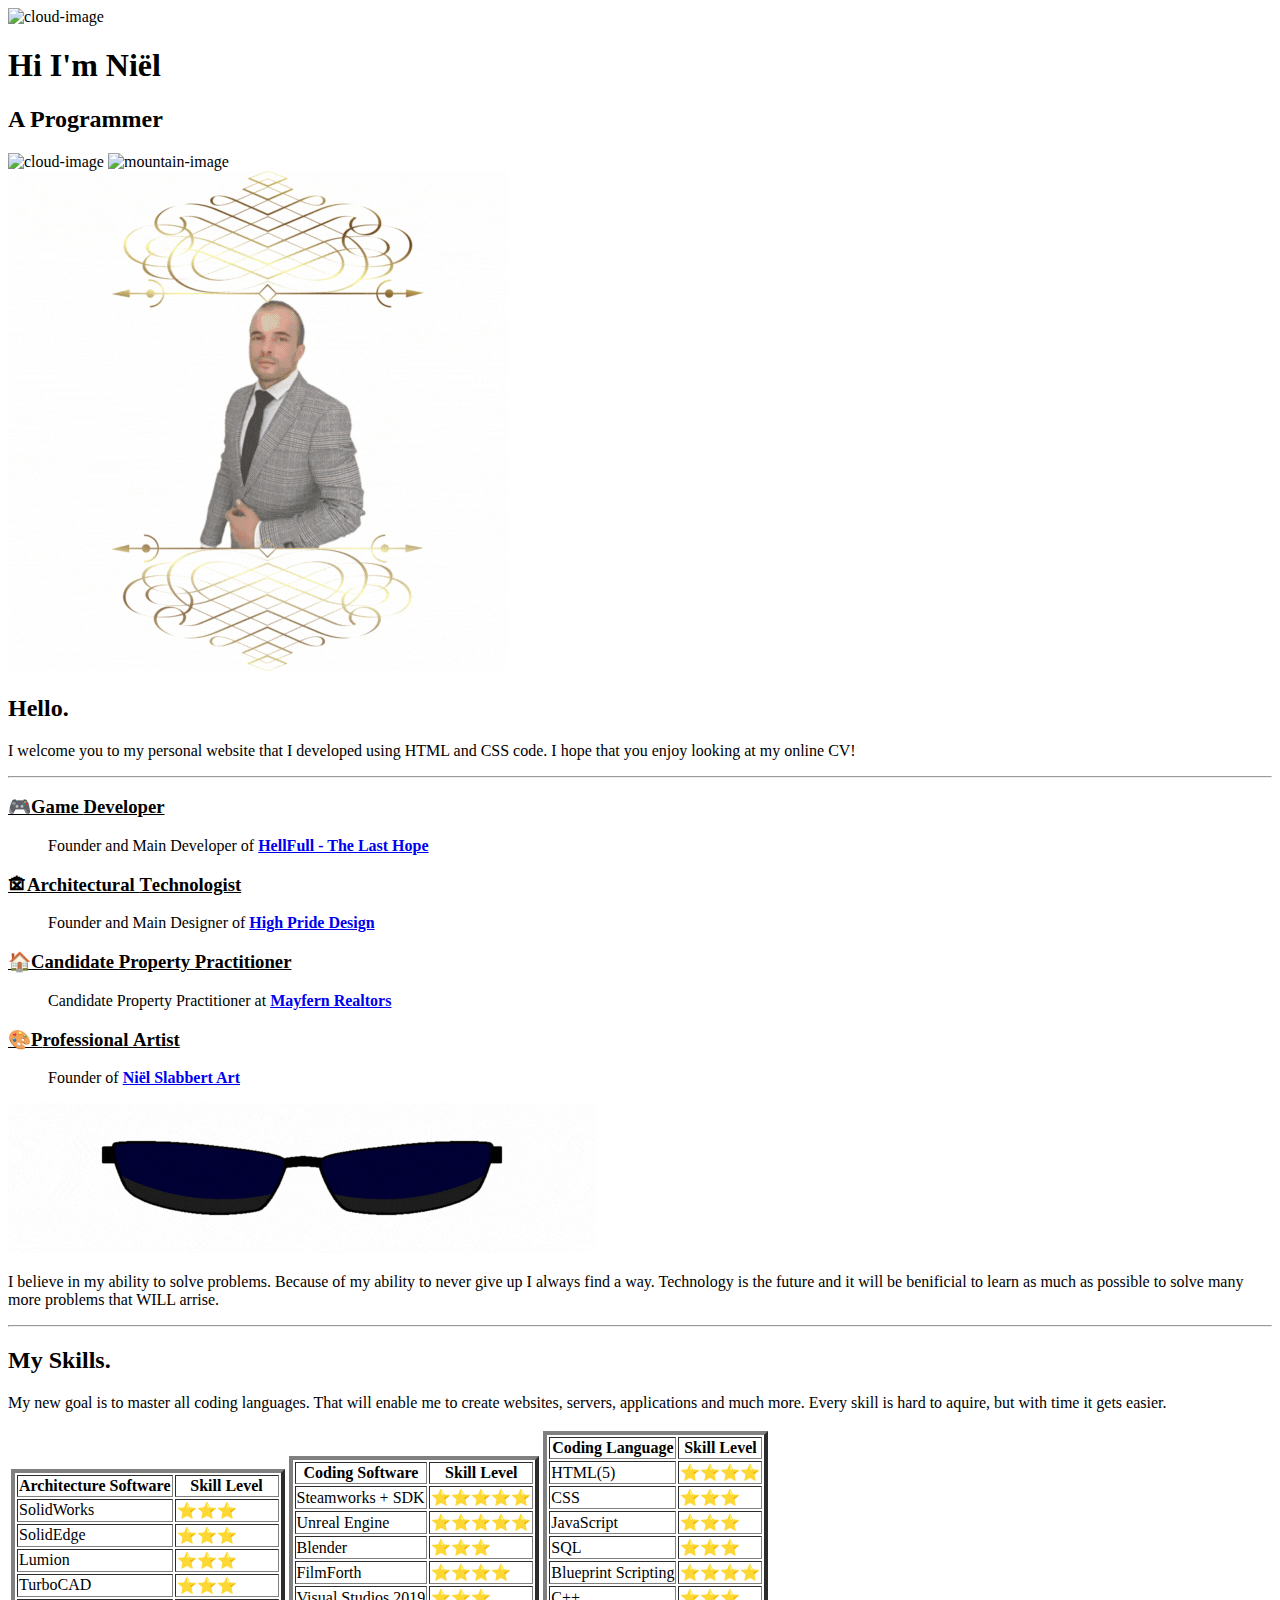
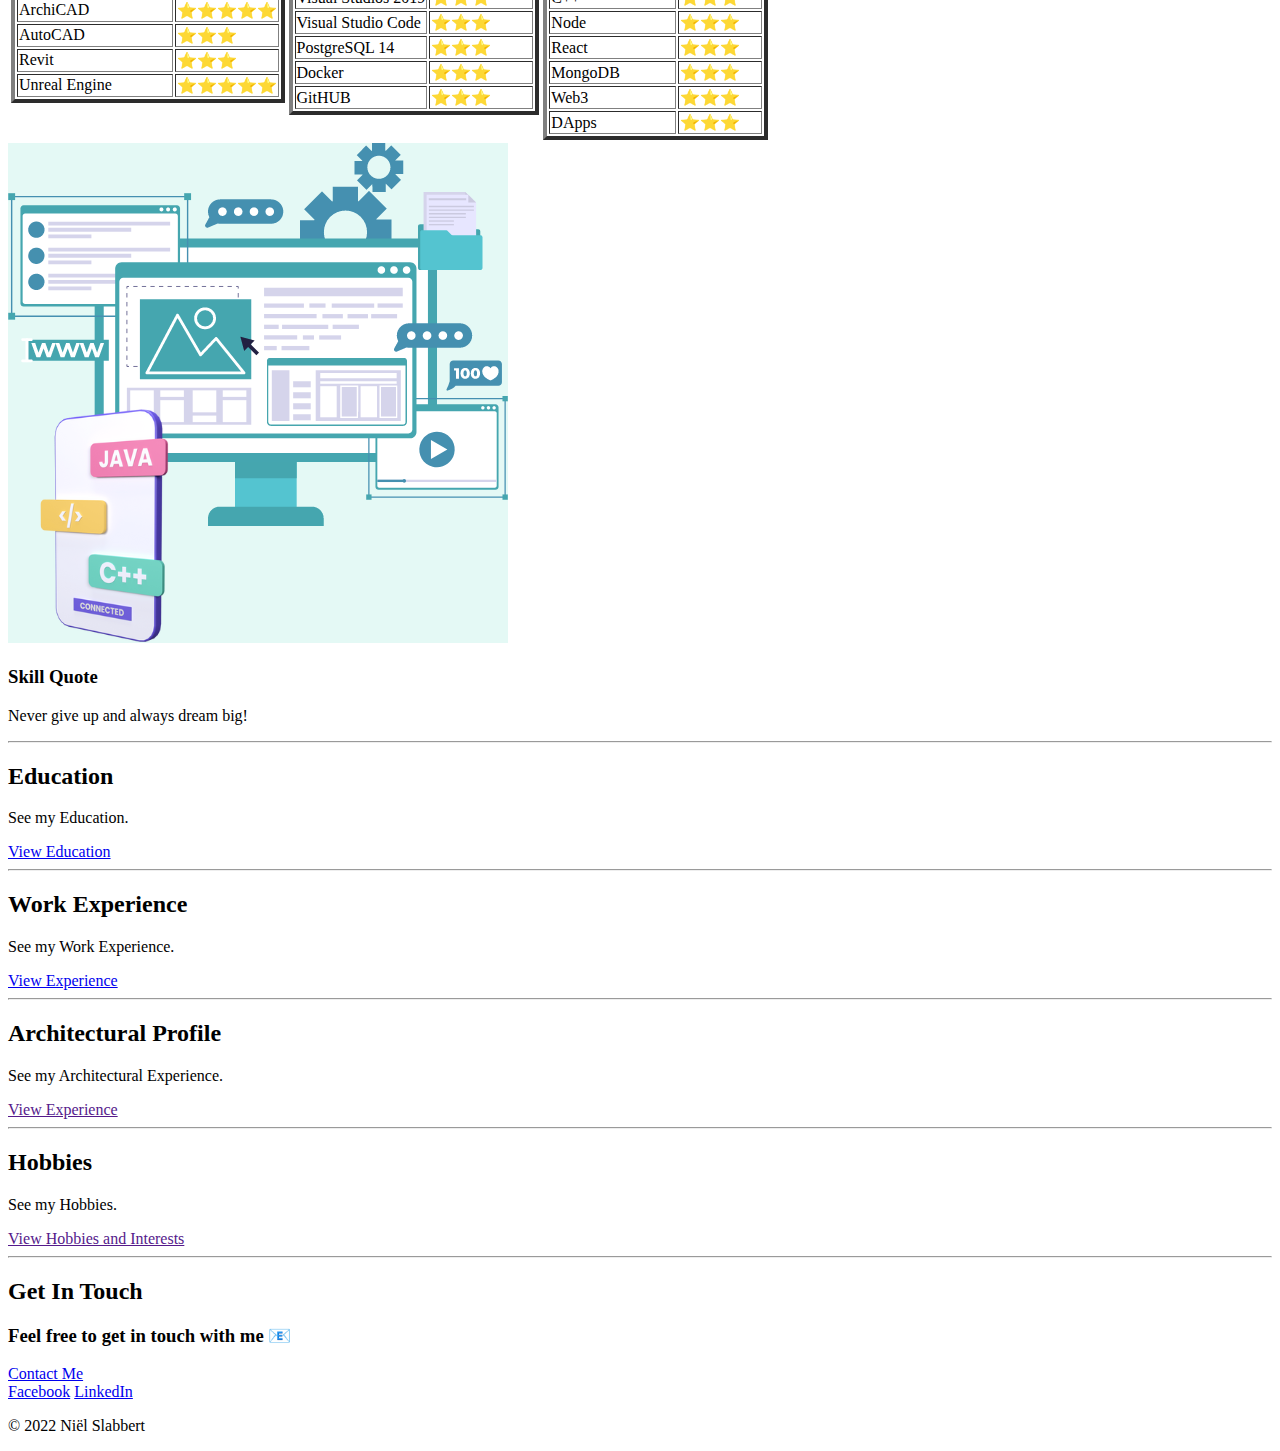
==== index.html @ 3555157c "Update CV V1.1" ====
<!DOCTYPE html>
<html lang="en">
    <head>
        <meta charset="UTF-8">
        <meta http-equiv="X-UA-Compatible" content="IE=edge">
        <meta name="viewport" content="width=device-width, initial-scale=1.0">
        <title>Niël Slabbert</title>
        <link rel="stylesheet" href="css/styles.css">
        <link rel="icon" href="images/favicon.ico">
        <link rel="preconnect" href="https://fonts.googleapis.com">
        <link rel="preconnect" href="https://fonts.gstatic.com" crossorigin>
        <link rel="preconnect" href="https://fonts.googleapis.com">
        <link rel="preconnect" href="https://fonts.gstatic.com" crossorigin>
        <link href="https://fonts.googleapis.com/css2?family=Merriweather+Sans&family=Montserrat&family=Sacramento&display=swap" rel="stylesheet">
    </head>
    <body>
        <div class="top-container">
            <img class="top-cloud" src="images/cloud.png" alt="cloud-image">
            <h1>Hi I'm Niël</h1>
            <h2>A Programmer</h2>
            <img class="bottom-cloud" src="images/cloud.png" alt="cloud-image">
            <img class="mountain" src="images/mountain.png" alt="mountain-image">
        </div>
         
        
        <div class="middle-container">
            <div class="profile">
              <img class="profile-picture" src="Images/Niël Slabbert HTML PFP3.gif" alt="Profile Picture">
              
              <h2>Hello.</h2>
              <p class="intro">I welcome you to my personal website that I developed using HTML and CSS code. I hope that you enjoy looking at my online CV!</p>
              <hr>
              
              <h3><u><p><b>🎮G</b>ame <b>D</b>eveloper</p></u></h3>
            
                    <ul>
                        <P>Founder and Main Developer of <strong><a href="https://store.steampowered.com/app/1903130/HellFull__The_Last_Hope/">HellFull - The Last Hope</strong></a></p>
                    </ul>
            
                <h3><u><p><b>🏚A</b>rchitectural <b>T</b>echnologist</p></u></h3>
            
                    <ul>
                        <P>Founder and Main Designer of <strong><a href="https://www.facebook.com/HPDArchitectureandArt">High Pride Design</strong></a></p>
                    </ul>
            
                <h3><u><p><b>🏠C</b>andidate <b>P</b>roperty <b>P</b>ractitioner</p></u></h3>
            
                    <ul>
                        <P>Candidate Property Practitioner at <strong><a href="https://www.facebook.com/NielSlabbertHomes/">Mayfern Realtors</strong></a></p>
                    </ul>
            
                <h3><u><p><b>🎨P</b>rofessional <b>A</b>rtist</p></u></h3>
            
                    <ul>
                        <P>Founder of <strong><a href="https://www.facebook.com/NielSlabbertArt">Niël Slabbert Art</strong></a></p>
                    </ul>

                <img class="programsicon1" src="Images/ProgramsIcon1.gif" alt="">
                
                <p class="intro2">I believe in my ability to solve problems. Because of my ability to never give up I always find a way. Technology is the future and it will be benificial to learn as much as possible to solve many more problems that WILL arrise.</p>
            </i></td>

            <hr>

            <div class="skills">
              <h2>My Skills.</h2>
                <p> My new
                    goal is to master all coding languages. That will enable me to create websites, servers, applications and much more. Every skill is hard to aquire, but with time it gets easier.</p>
              
              <table>
                <tr>
                    <td><table class="architecture-software" cellspacing="2.5" border="4">
                        <thead>
                            <tr>
                                <th>Architecture Software</th>
                                <th>Skill Level</th>
                            </tr>
                        </thead>
                    
                        <tbody>
                            <tr>
                                <td>SolidWorks</td>
                                <td> &#11088;&#11088;&#11088;</td>
                            </tr>

                            <tr>
                                <td>SolidEdge</td>
                                <td> &#11088;&#11088;&#11088;</td>
                            </tr>

                            <tr>
                                <td>Lumion</td>
                                <td> &#11088;&#11088;&#11088;</td>
                            </tr>

                            <tr>
                                <td>TurboCAD</td>
                                <td> &#11088;&#11088;&#11088;</td>
                            </tr>
                        
                            <tr>
                                <td>ArchiCAD</td>
                                <td> &#11088;&#11088;&#11088;&#11088;&#11088;</td>
                            </tr>

                            <tr>
                                <td>AutoCAD</td>
                                <td> &#11088;&#11088;&#11088;</td>
                            </tr>

                            <tr>
                                <td>Revit</td>
                                <td> &#11088;&#11088;&#11088;</td>
                            </tr>
                        
                            <tr>
                                <td>Unreal Engine</td>
                                <td> &#11088;&#11088;&#11088;&#11088;&#11088;</td>
                            </tr>
                    
                        </tbody>
                        <tfoot></tfoot>
                    </table></td>

                    <td><table class="coding-software" cellspacing="2.5" border="4">
                        <thead>
                            <tr>
                                <th>Coding Software</th>
                                <th>Skill Level</th>
                            </tr>
                        </thead>
                    
                        <tbody>

                            <tr>
                                <td>Steamworks + SDK</td>
                                <td> &#11088;&#11088;&#11088;&#11088;&#11088;</td>
                            </tr>
                        
                            <tr>
                                <td>Unreal Engine</td>
                                <td> &#11088;&#11088;&#11088;&#11088;&#11088;</td>
                            </tr>
                    
                            <tr>
                                <td>Blender</td>
                                <td> &#11088;&#11088;&#11088;</td>
                            </tr>

                            <tr>
                                <td>FilmForth</td>
                                <td> &#11088;&#11088;&#11088;&#11088;</td>
                            </tr>
                    
                            <tr>
                                <td>Visual Studios 2019</td>
                                <td> &#11088;&#11088;&#11088;</td>
                            </tr>

                            <tr>
                                <td>Visual Studio Code</td>
                                <td> &#11088;&#11088;&#11088;</td>
                            </tr>

                            <tr>
                                <td>PostgreSQL 14</td>
                                <td> &#11088;&#11088;&#11088;</td>
                            </tr>

                            <tr>
                                <td>Docker</td>
                                <td> &#11088;&#11088;&#11088;</td>
                            </tr>

                            <tr>
                                <td>GitHUB</td>
                                <td> &#11088;&#11088;&#11088;</td>
                            </tr>

                            
                        </tbody>
                        <tfoot></tfoot>
                    </table></td>
            
                    <td><table class="coding-language" cellspacing="2.5" border="4">
                        <thead>
                            <tr>
                                <th>Coding Language</th>
                                <th>Skill Level</th>
                            </tr>
                        </thead>
                    
                    
                        <tbody>
                            <tr>
                                <td>HTML(5)</td>
                                <td> &#11088;&#11088;&#11088;&#11088;</td>
                            </tr>
                    
                            <tr>
                                <td>CSS</td>
                                <td> &#11088;&#11088;&#11088;</td>
                            </tr>
                    
                            <tr>
                                <td>JavaScript</td>
                                <td> &#11088;&#11088;&#11088;</td>
                            </tr>
                    
                            <tr>
                                <td>SQL</td>
                                <td> &#11088;&#11088;&#11088;</td>
                            </tr>
                    
                            <tr>
                                <td>Blueprint Scripting</td>
                                <td> &#11088;&#11088;&#11088;&#11088;</td>
                            </tr>
                    
                            <tr>
                                <td>C++</td>
                                <td> &#11088;&#11088;&#11088;</td>
                            </tr>

                            <tr>
                                <td>Node</td>
                                <td> &#11088;&#11088;&#11088;</td>
                            </tr>

                            <tr>
                                <td>React</td>
                                <td> &#11088;&#11088;&#11088;</td>
                            </tr>

                            <tr>
                                <td>MongoDB</td>
                                <td> &#11088;&#11088;&#11088;</td>
                            </tr>

                            <tr>
                                <td>Web3</td>
                                <td> &#11088;&#11088;&#11088;</td>
                            </tr>

                            <tr>
                                <td>DApps</td>
                                <td> &#11088;&#11088;&#11088;</td>
                            </tr>

                        </tbody>
                        <tfoot></tfoot>
                    </table></td>
                </tr>
            </table>

            

            <div class="skill-row">
                    </div>
                <div class="skill-row">
                    <img class="programsicon2" src="Images/ProgramsIcon2.png" alt="">
                    <h3>Skill Quote</h3>
                    <p>Never give up and always dream big!</p>
                </div>
            </div>
            
            <hr>
            <div class="education">
                <h2>Education</h2>
                <p>See my Education.</p>
                <a class="btn4" href="education.html">View Education</a>
            </div>    
               
            <hr>
            <div class="work-experience">
                <h2>Work Experience</h2>
                <p>See my Work Experience.</p>
                <a class="btn3" href="workexperience.html">View Experience</a>
            </div>
                
            <hr>
            <div class="design-profile">
                <h2>Architectural Profile</h2>
                <p>See my Architectural Experience.</p>
                <a class="btn1" href="">View Experience</a>
            </div>
          
            <hr>
                <div class="hobbies">
                <h2>Hobbies</h2>
                <p>See my Hobbies.</p>
                <a class="btn2" href=""> View Hobbies and Interests</a>

            <hr>
            <div class="contact-me">
              <h2>Get In Touch</h2>
              <h3>Feel free to get in touch with me 📧</h3>
              <a class="btn0" href="mailto:nielslabbertart@email.com">Contact Me</a>
            </div>
          </div>
          
          
          <div class="bottom-container">
            <a class="footer-link" href="https://www.facebook.com/niel.slabbert.545/">Facebook</a>
            <a class="footer-link" href="https://www.linkedin.com/in/ni%C3%ABl-slabbert-400993221/">LinkedIn</a>
            <p class="copyright">© 2022 Niël Slabbert</p>
          </div>
    </body>
</html>
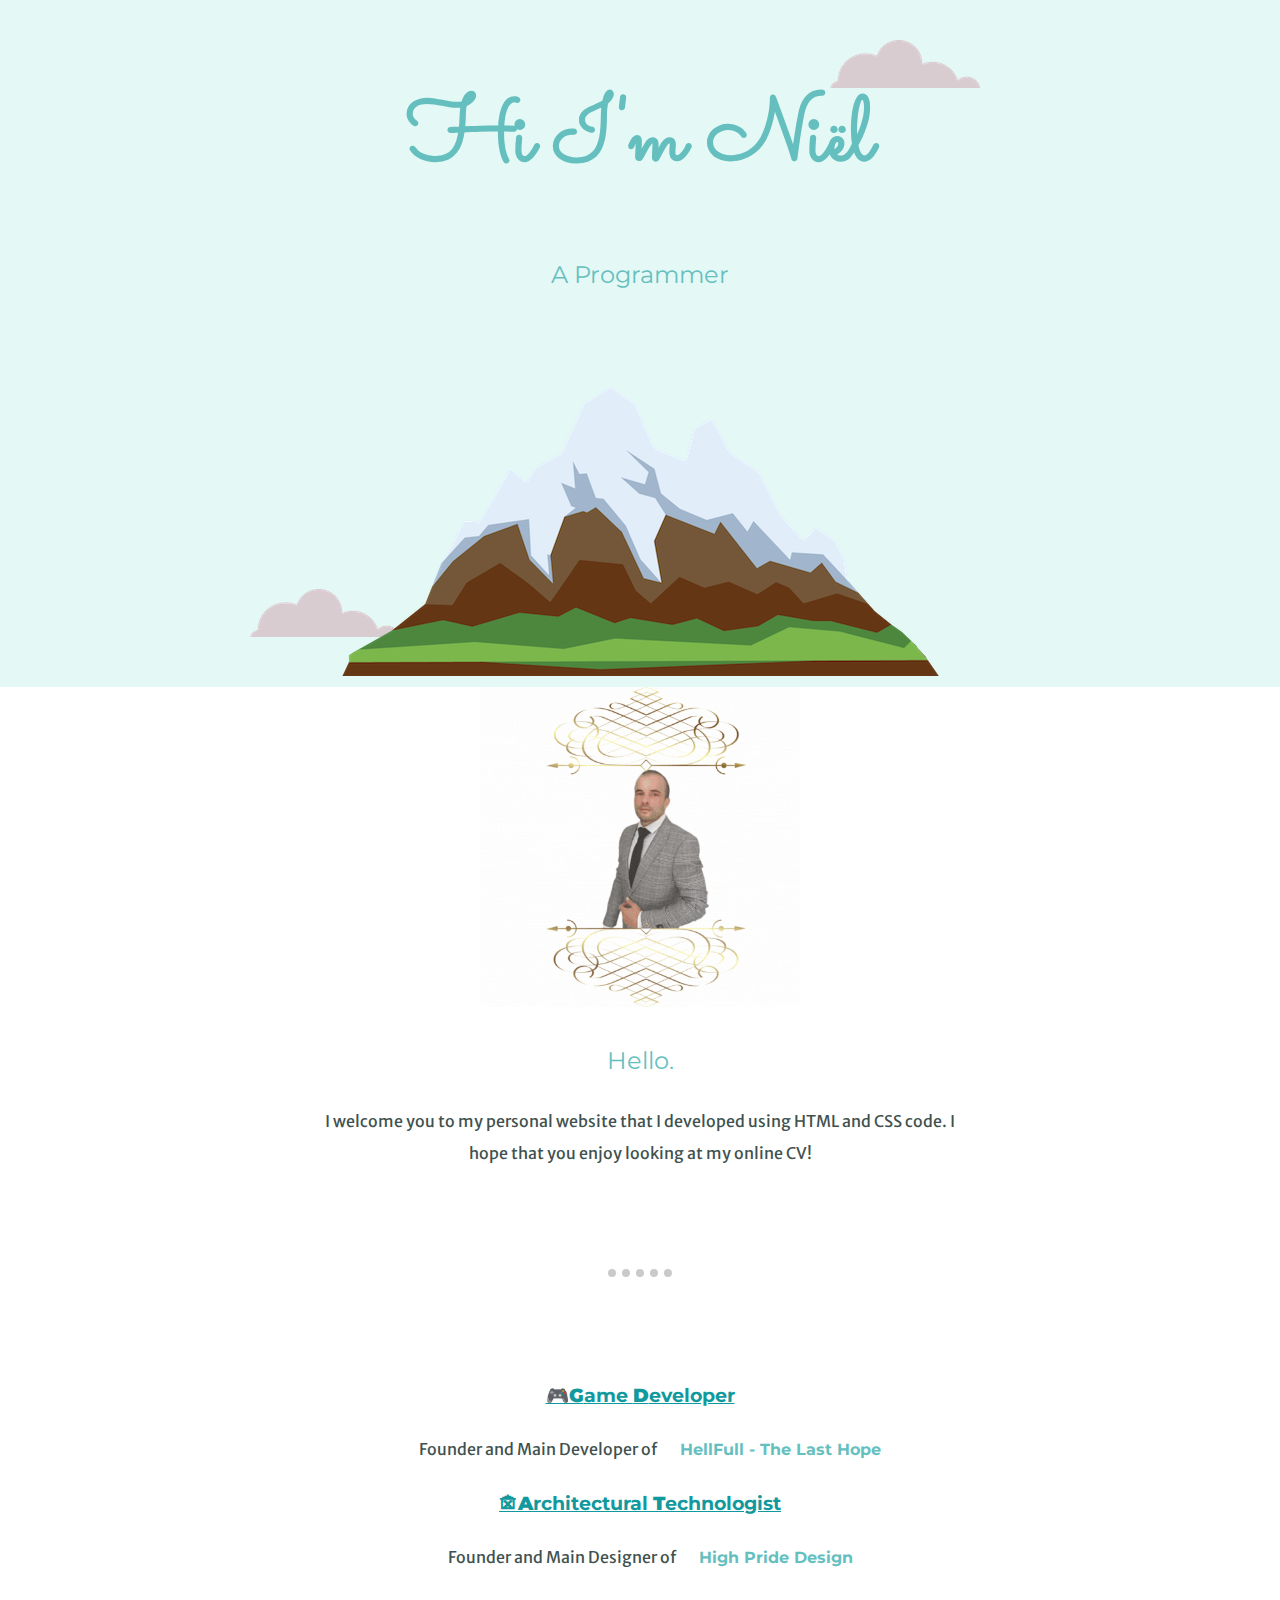
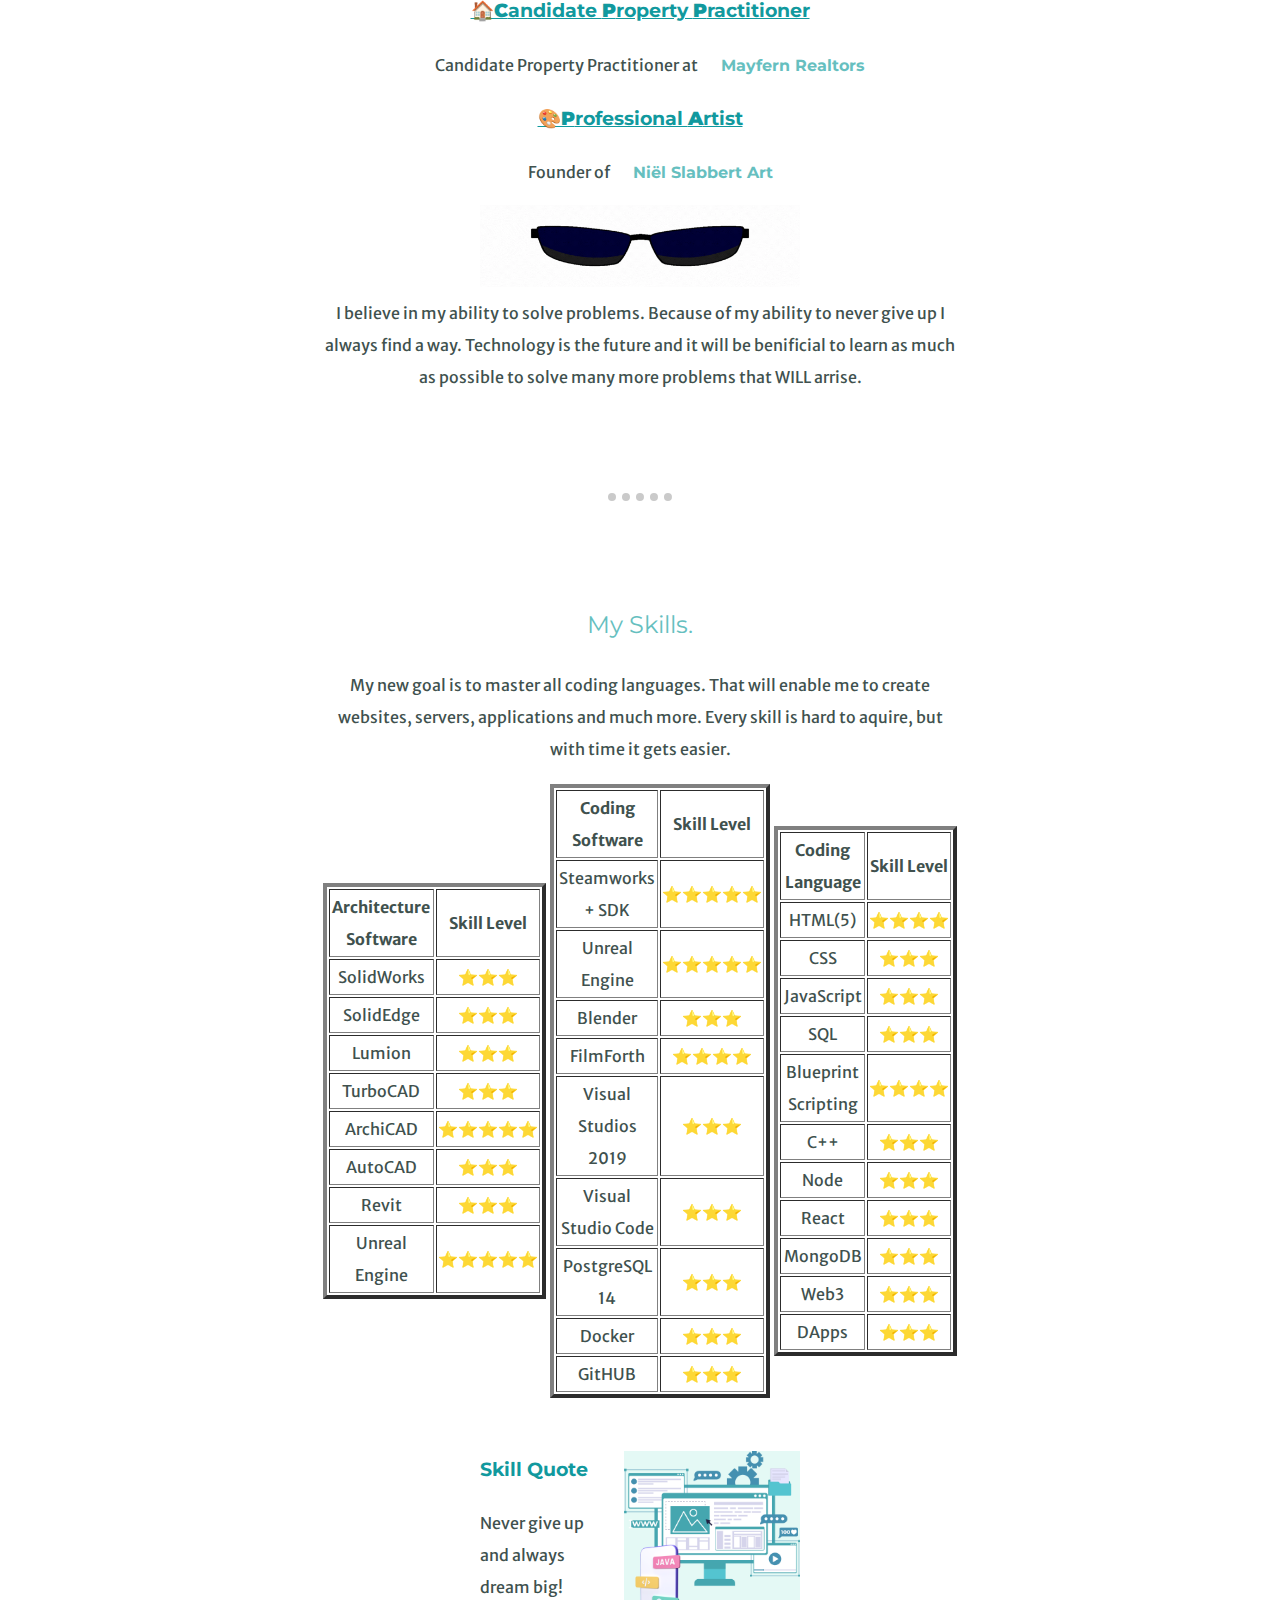
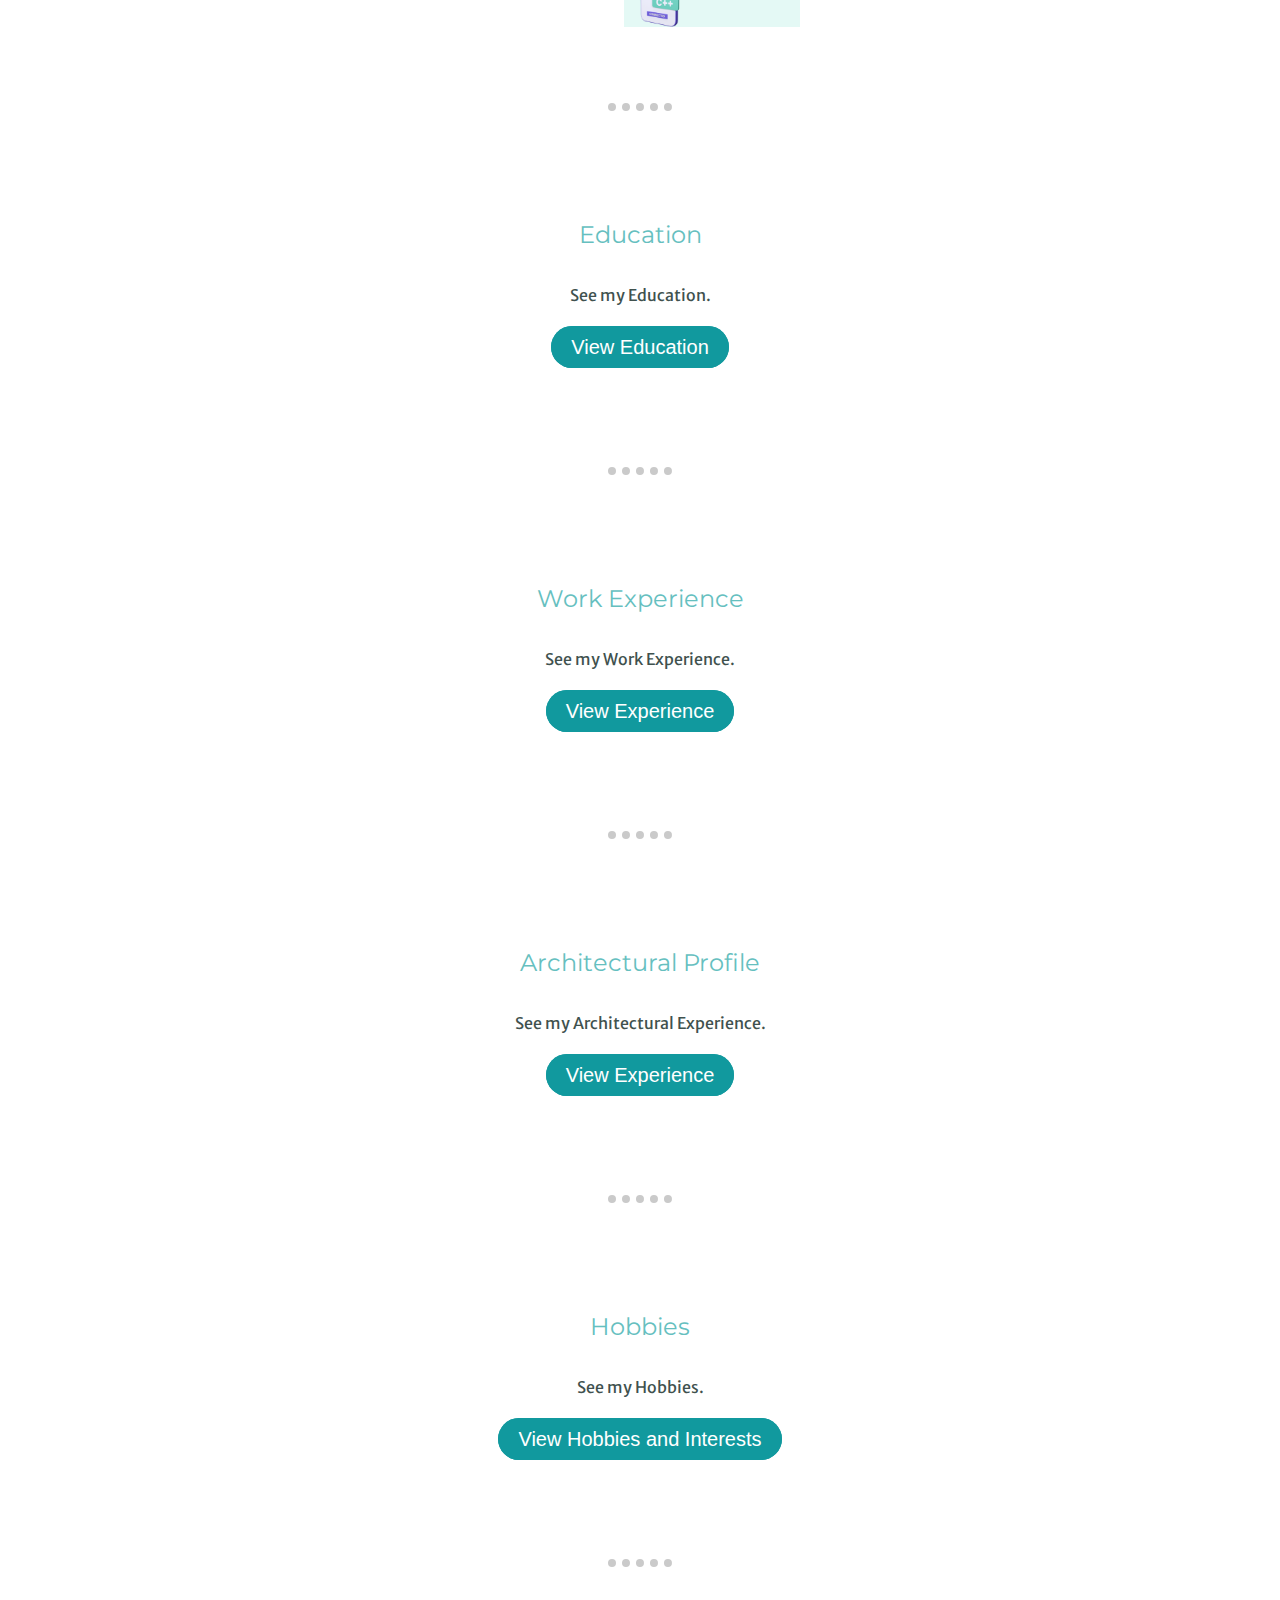
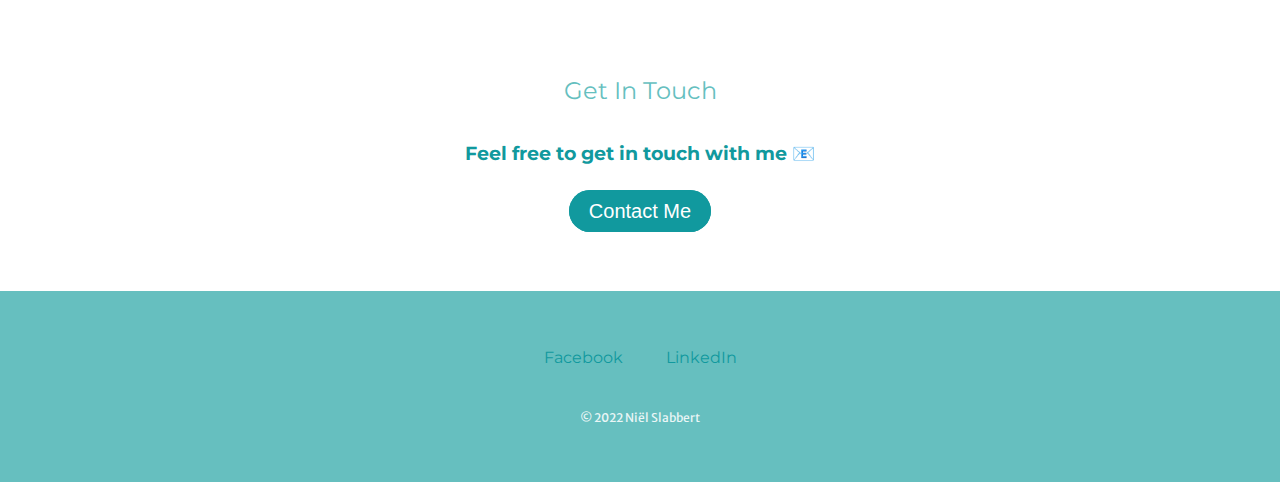
==== commit 9a826dad: "4th try lucky? ...." ====
--- a/index.html
+++ b/index.html
@@ -5,7 +5,7 @@
         <meta http-equiv="X-UA-Compatible" content="IE=edge">
         <meta name="viewport" content="width=device-width, initial-scale=1.0">
         <title>Niël Slabbert</title>
-        <link rel="stylesheet" href="css/styles.css">
+        <link rel="stylesheet" href="styles.css">
         <link rel="icon" href="images/favicon.ico">
         <link rel="preconnect" href="https://fonts.googleapis.com">
         <link rel="preconnect" href="https://fonts.gstatic.com" crossorigin>
--- a/styles.css
+++ b/styles.css
@@ -0,0 +1,285 @@
+body {
+    margin: 0;
+    text-align: center;
+    font-family: 'Merriweather Sans', sans-serif;
+    color: #40514e;
+    line-height: 2;
+}
+    
+h1 {font-size: 5.625rem; margin: 50px auto 0 auto; font-family: 'Sacramento', cursive; color: #66BFBF;}
+h2 {font-weight: normal; font-family: 'Montserrat', sans-serif; color: #66BFBF;}
+h3 {font-family: 'Montserrat', sans-serif; color: #11999E;}
+p {line-height: 2;}
+
+a {color: #11999E; 
+    font-family: 'Montserrat', sans-serif; color: #66BFBF; 
+    margin: 10px 20px; 
+    text-decoration: none;
+}
+
+a:hover {
+    color: #eaf6f6;
+}
+
+.top-container {
+    background-color: #e4f9f5;
+    position: relative;
+    padding: 1px;
+}
+
+.profile-picture {
+    width: 25%;
+    position: relative;
+    bottom: 0px;
+}
+
+.intro {
+    width: 50%;
+    margin: auto;
+}
+
+.intro2 {
+    width: 50%;
+    margin: auto;
+}
+.middle-container {
+    background-color: ;
+}
+
+.bottom-container {
+    background-color: #66BFBF;
+    padding: 50px 0px 20px ;
+}
+
+.bottom-cloud {
+    position: absolute;
+    bottom: 50px;
+    left: 250px;}
+
+.top-cloud {
+    position: absolute;
+    top: 40px;
+    right: 300px;}
+
+.mountain {
+    position: relative;
+    float: center;
+}
+
+.coding-software {
+    position: relative;
+    }
+
+.coding-language {
+    position: relative;
+    }
+
+.programsicon1 {
+    position: relative;
+    width: 25%;
+    margin: auto;}
+
+.programsicon2 {
+    position: relative;
+    width: 55%;
+    float: right;
+    margin-left: 30px;}
+
+.skills {
+    margin: 50px auto 50px auto;
+    width: 50%;
+    }
+
+.skill-row {
+    margin: 50px auto 50px auto;
+    width: 50%;
+    text-align: left;
+    }
+
+hr {
+    border: 8px dotted #cacaca;
+    border-style: none;
+    border-top-style: dotted;
+    width: 5%;
+    margin: 100px auto 100px auto;
+    height: 0px; 
+}
+
+.contact-me {
+    width: 40%;
+    margin: 40px auto 60px;
+}
+
+.btn0 {
+    background: #11999E;
+    background-image: -webkit-linear-gradient(top,#11999E,#11999E);
+    background-image: -moz-linear-gradient(top, #11999E,#11999E);
+    background-image: -ms-linear-gradient(top,#11999E,#11999E);
+    background-image: -o-linear-gradient(top,#11999E,#11999E);
+    background-image: linear-gradient(to bottom,#11999E,#11999E);
+    -webkit-border-radius: 28;
+    -moz-border-radius: 28;
+    border-radius: 28px;
+    font-family: Arial;
+    color: #ffffff;
+    font-size: 20px;
+    padding: 10px 20px 10px 20px;
+    text-decoration: none;
+}
+  
+  .btn0:hover {
+    background: #3cb0fd;
+    background-image: -webkit-linear-gradient(top,#11999E, #3cb0fd, #ffffff);
+    background-image: -moz-linear-gradient(top,#11999E, #3cb0fd, #ffffff);
+    background-image: -ms-linear-gradient(top,#11999E, #3cb0fd, #ffffff);
+    background-image: -o-linear-gradient(top,#11999E,#3cb0fd, #ffffff);
+    background-image: linear-gradient(to bottom,#11999E, #3cb0fd, #ffffff);
+    text-decoration: none;
+}
+
+  .btn1 {
+    background: #11999E;
+    background-image: -webkit-linear-gradient(top,#11999E,#11999E);
+    background-image: -moz-linear-gradient(top, #11999E,#11999E);
+    background-image: -ms-linear-gradient(top,#11999E,#11999E);
+    background-image: -o-linear-gradient(top,#11999E,#11999E);
+    background-image: linear-gradient(to bottom,#11999E,#11999E);
+    -webkit-border-radius: 28;
+    -moz-border-radius: 28;
+    border-radius: 28px;
+    font-family: Arial;
+    color: #ffffff;
+    font-size: 20px;
+    padding: 10px 20px 10px 20px;
+    text-decoration: none;
+}
+  
+  .btn1:hover {
+        background-image: -webkit-linear-gradient(top,#11999E, #3cb0fd, #ffffff);
+        background-image: -moz-linear-gradient(top,#11999E, #3cb0fd, #ffffff);
+        background-image: -ms-linear-gradient(top,#11999E, #3cb0fd, #ffffff);
+        background-image: -o-linear-gradient(top,#11999E,#3cb0fd, #ffffff);
+        background-image: linear-gradient(to bottom,#11999E, #3cb0fd, #ffffff);
+        text-decoration: none;
+}
+
+    .btn2 {
+        background: #11999E;
+        background-image: -webkit-linear-gradient(top,#11999E,#11999E);
+        background-image: -moz-linear-gradient(top, #11999E,#11999E);
+        background-image: -ms-linear-gradient(top,#11999E,#11999E);
+        background-image: -o-linear-gradient(top,#11999E,#11999E);
+        background-image: linear-gradient(to bottom,#11999E,#11999E);
+        -webkit-border-radius: 28;
+        -moz-border-radius: 28;
+        border-radius: 28px;
+        font-family: Arial;
+        color: #ffffff;
+        font-size: 20px;
+        padding: 10px 20px 10px 20px;
+        text-decoration: none;
+    
+}
+  
+    .btn2:hover {
+            background: #3cb0fd;
+            background-image: -webkit-linear-gradient(top,#11999E, #3cb0fd, #ffffff);
+            background-image: -moz-linear-gradient(top,#11999E, #3cb0fd, #ffffff);
+            background-image: -ms-linear-gradient(top,#11999E, #3cb0fd, #ffffff);
+            background-image: -o-linear-gradient(top,#11999E,#3cb0fd, #ffffff);
+            background-image: linear-gradient(to bottom,#11999E, #3cb0fd, #ffffff);
+            text-decoration: none;
+}
+
+.btn3 {
+    background: #11999E;
+    background-image: -webkit-linear-gradient(top,#11999E,#11999E);
+    background-image: -moz-linear-gradient(top, #11999E,#11999E);
+    background-image: -ms-linear-gradient(top,#11999E,#11999E);
+    background-image: -o-linear-gradient(top,#11999E,#11999E);
+    background-image: linear-gradient(to bottom,#11999E,#11999E);
+    -webkit-border-radius: 28;
+    -moz-border-radius: 28;
+    border-radius: 28px;
+    font-family: Arial;
+    color: #ffffff;
+    font-size: 20px;
+    padding: 10px 20px 10px 20px;
+    text-decoration: none;
+
+}
+
+.btn3:hover {
+        background: #3cb0fd;
+        background-image: -webkit-linear-gradient(top,#11999E, #3cb0fd, #ffffff);
+        background-image: -moz-linear-gradient(top,#11999E, #3cb0fd, #ffffff);
+        background-image: -ms-linear-gradient(top,#11999E, #3cb0fd, #ffffff);
+        background-image: -o-linear-gradient(top,#11999E,#3cb0fd, #ffffff);
+        background-image: linear-gradient(to bottom,#11999E, #3cb0fd, #ffffff);
+        text-decoration: none;
+}
+
+.btn4 {
+    background: #11999E;
+    background-image: -webkit-linear-gradient(top,#11999E,#11999E);
+    background-image: -moz-linear-gradient(top, #11999E,#11999E);
+    background-image: -ms-linear-gradient(top,#11999E,#11999E);
+    background-image: -o-linear-gradient(top,#11999E,#11999E);
+    background-image: linear-gradient(to bottom,#11999E,#11999E);
+    -webkit-border-radius: 28;
+    -moz-border-radius: 28;
+    border-radius: 28px;
+    font-family: Arial;
+    color: #ffffff;
+    font-size: 20px;
+    padding: 10px 20px 10px 20px;
+    text-decoration: none;
+
+}
+
+.btn4:hover {
+        background: #3cb0fd;
+        background-image: -webkit-linear-gradient(top,#11999E, #3cb0fd, #ffffff);
+        background-image: -moz-linear-gradient(top,#11999E, #3cb0fd, #ffffff);
+        background-image: -ms-linear-gradient(top,#11999E, #3cb0fd, #ffffff);
+        background-image: -o-linear-gradient(top,#11999E,#3cb0fd, #ffffff);
+        background-image: linear-gradient(to bottom,#11999E, #3cb0fd, #ffffff);
+        text-decoration: none;
+}
+
+.btn5 {
+    background: #11999E;
+    background-image: -webkit-linear-gradient(top,#11999E,#11999E);
+    background-image: -moz-linear-gradient(top, #11999E,#11999E);
+    background-image: -ms-linear-gradient(top,#11999E,#11999E);
+    background-image: -o-linear-gradient(top,#11999E,#11999E);
+    background-image: linear-gradient(to bottom,#11999E,#11999E);
+    -webkit-border-radius: 28;
+    -moz-border-radius: 28;
+    border-radius: 28px;
+    font-family: Arial;
+    color: #ffffff;
+    font-size: 20px;
+    padding: 10px 20px 10px 20px;
+    text-decoration: none;
+
+}
+
+.btn5:hover {
+        background: #3cb0fd;
+        background-image: -webkit-linear-gradient(top,#11999E, #3cb0fd, #ffffff);
+        background-image: -moz-linear-gradient(top,#11999E, #3cb0fd, #ffffff);
+        background-image: -ms-linear-gradient(top,#11999E, #3cb0fd, #ffffff);
+        background-image: -o-linear-gradient(top,#11999E,#3cb0fd, #ffffff);
+        background-image: linear-gradient(to bottom,#11999E, #3cb0fd, #ffffff);
+        text-decoration: none;
+}
+
+.copyright{
+    color: #eaf6f6;
+    font-size: 0.75rem;
+    padding: 20px 0px;
+}
+
+.footer-link {color: #11999E;}
+.btn {color: #11999E;}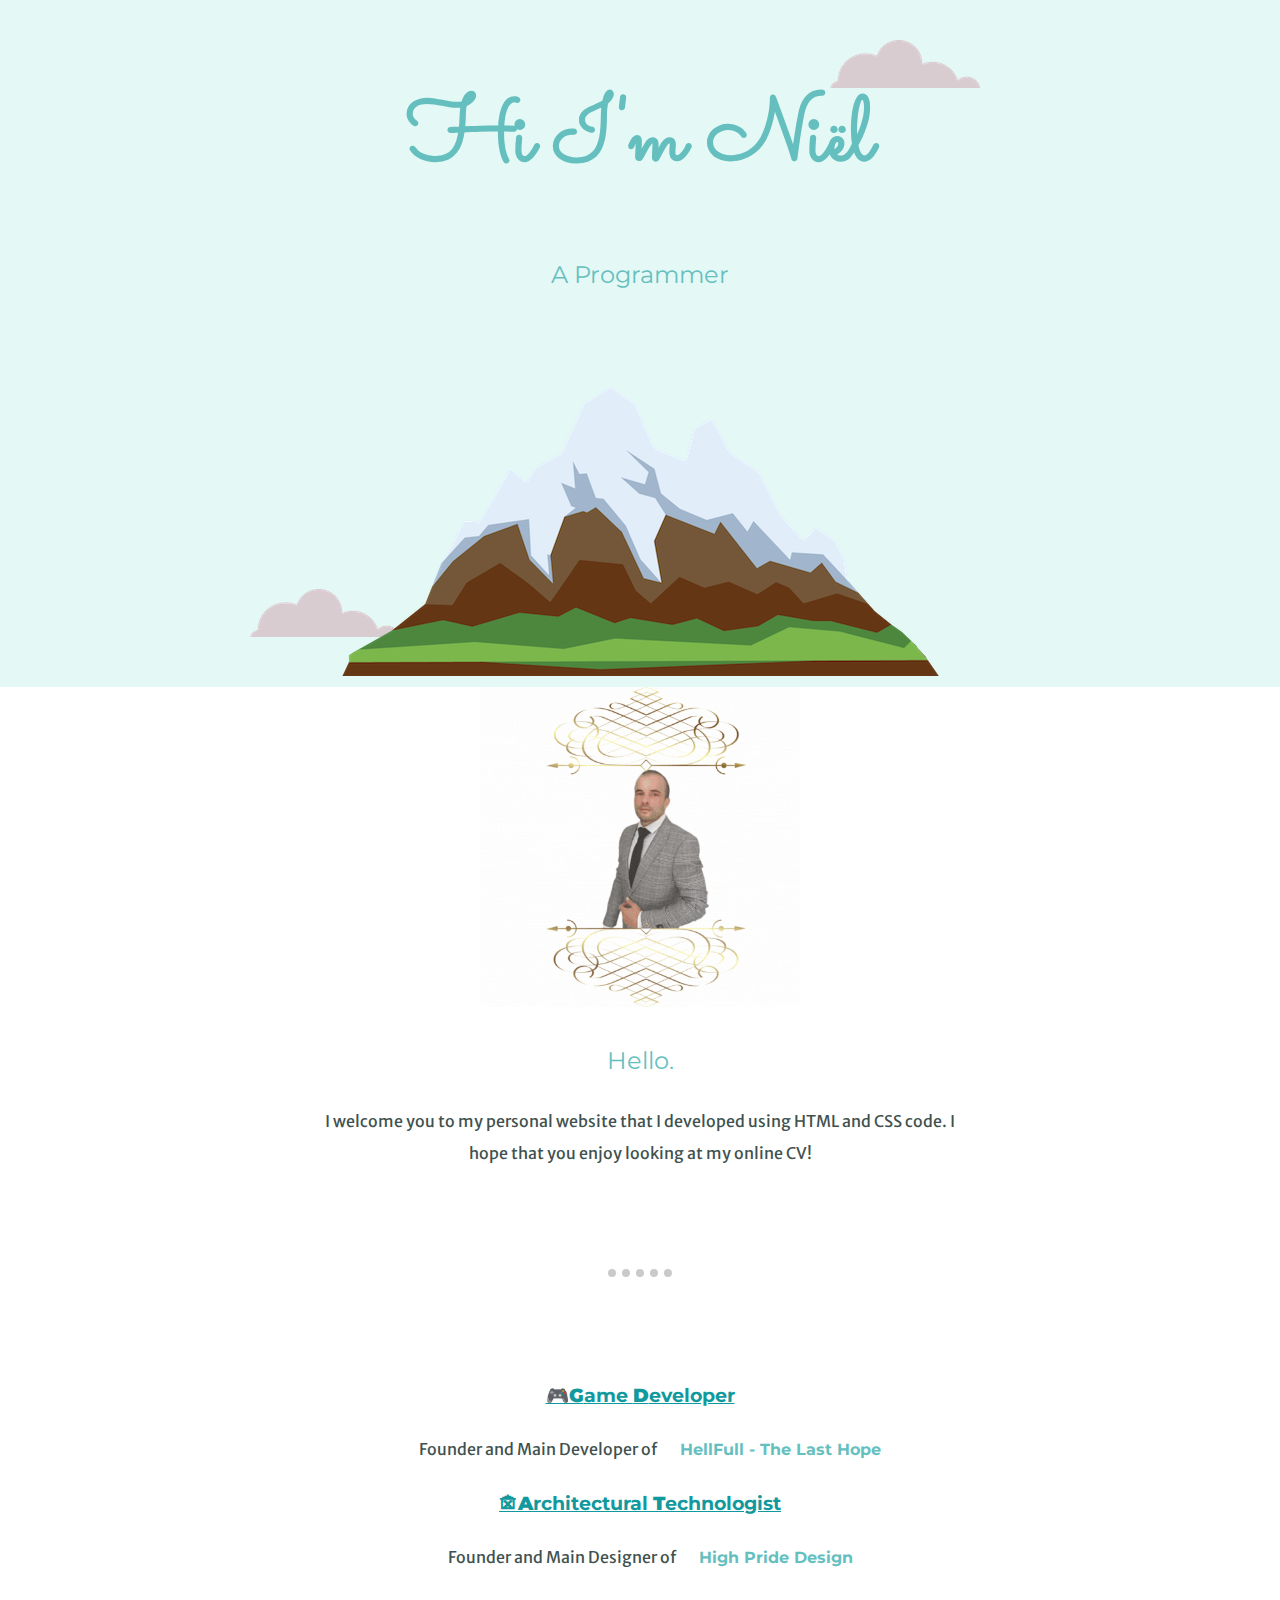
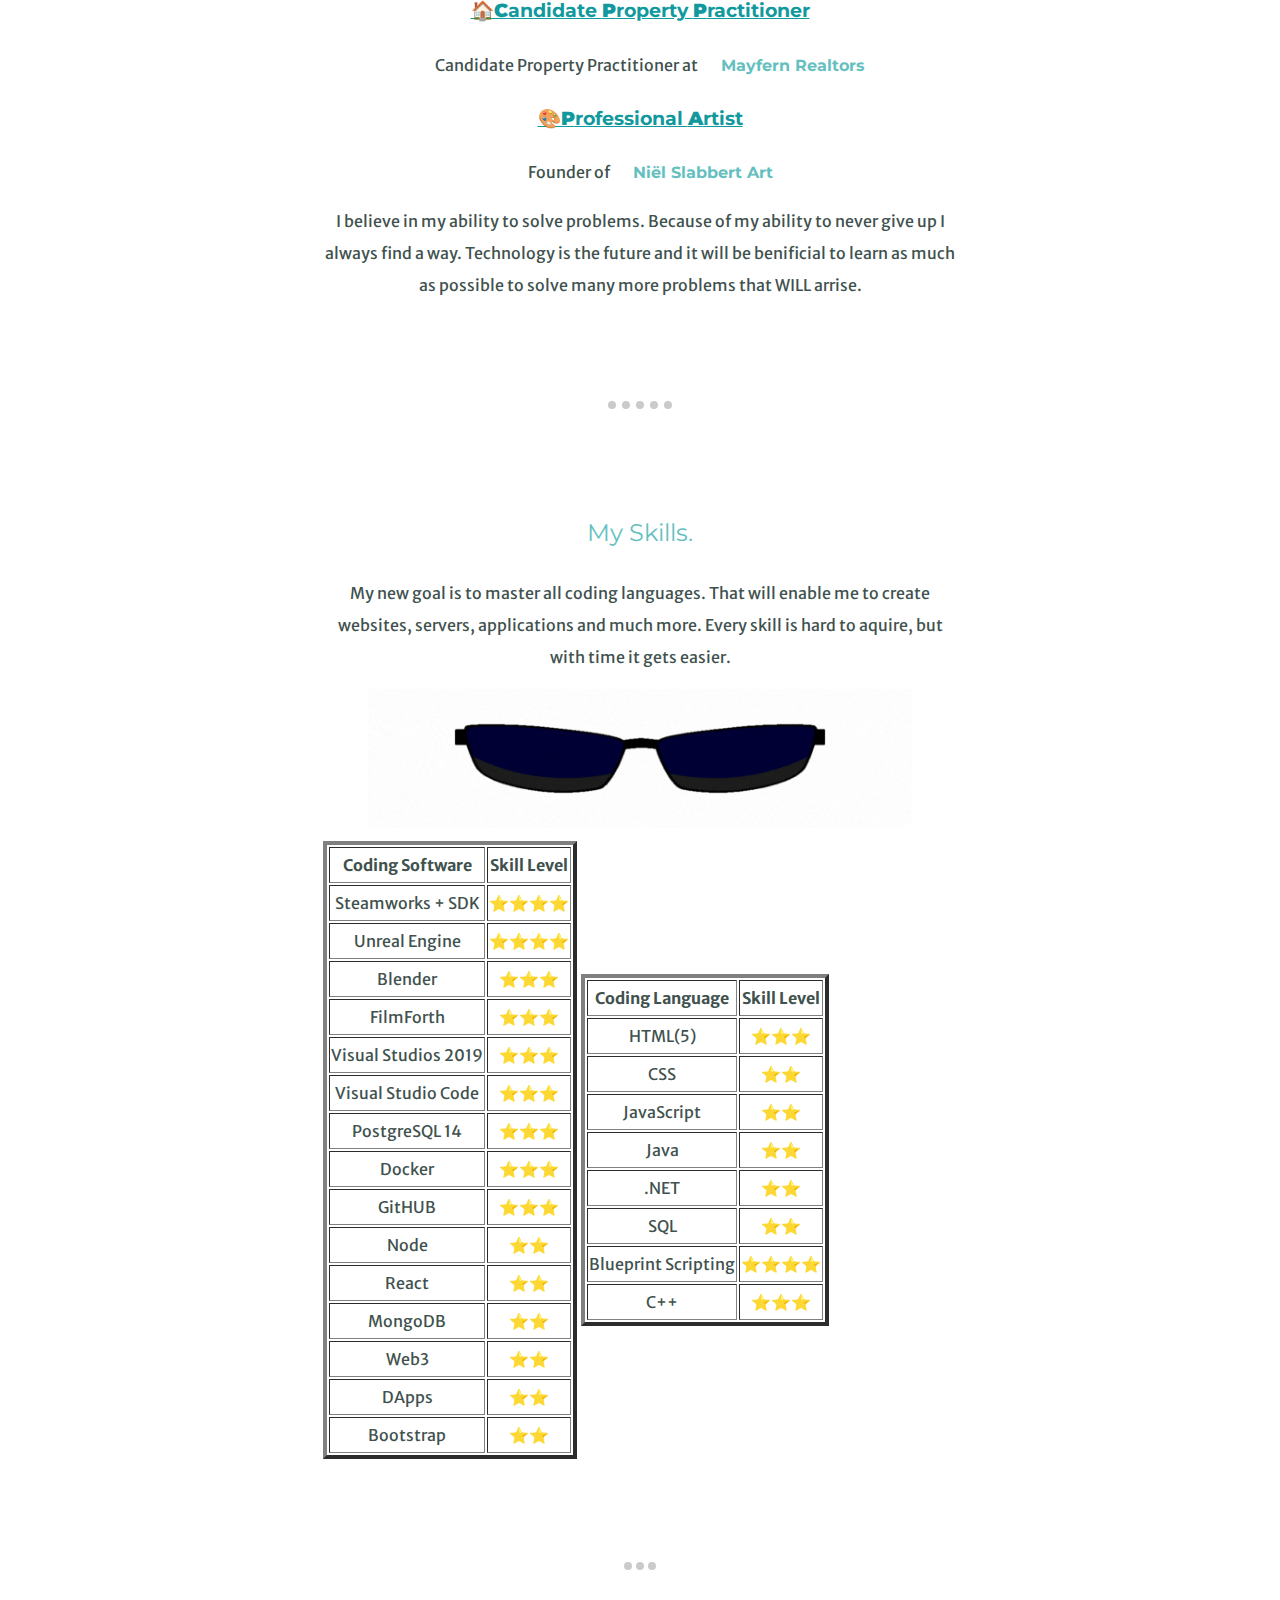
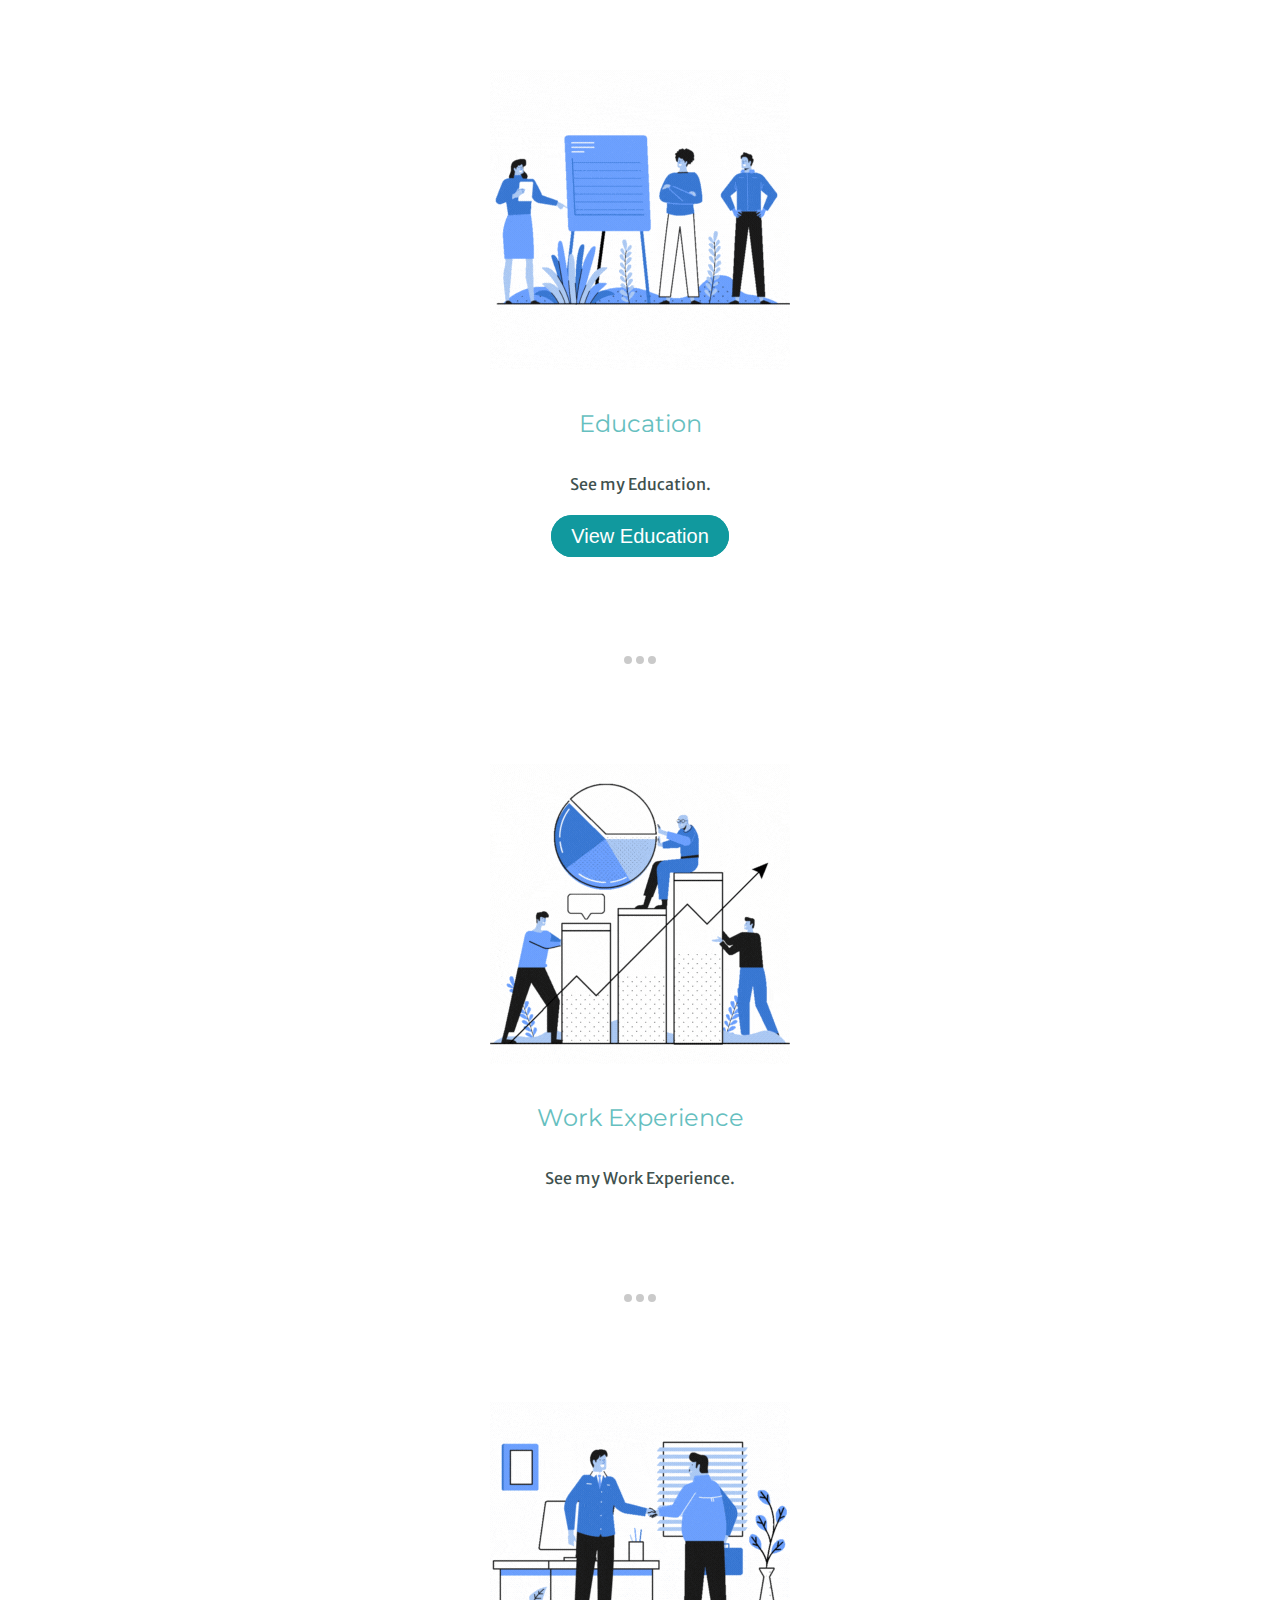
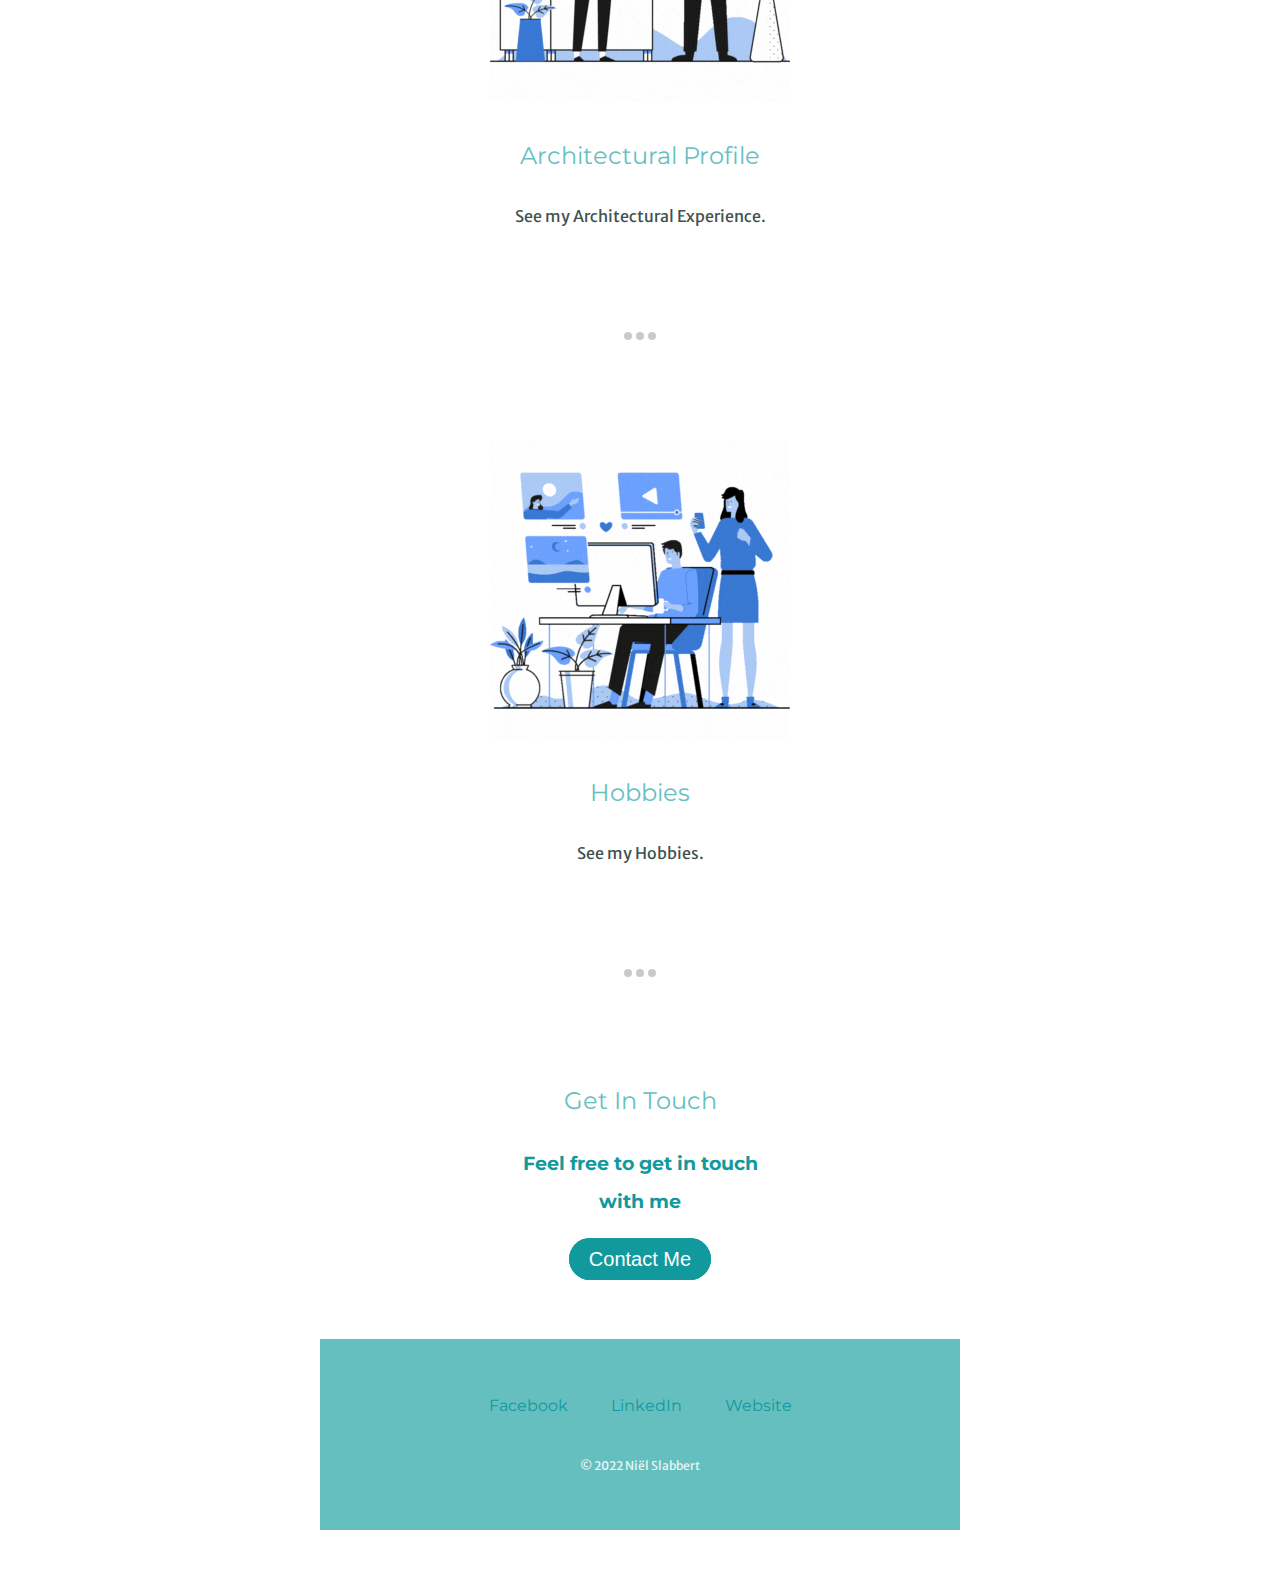
==== commit 7d78307d: "Newest Updates" ====
--- a/index.html
+++ b/index.html
@@ -55,7 +55,7 @@
                         <P>Founder of <strong><a href="https://www.facebook.com/NielSlabbertArt">Niël Slabbert Art</strong></a></p>
                     </ul>
 
-                <img class="programsicon1" src="Images/ProgramsIcon1.gif" alt="">
+                
                 
                 <p class="intro2">I believe in my ability to solve problems. Because of my ability to never give up I always find a way. Technology is the future and it will be benificial to learn as much as possible to solve many more problems that WILL arrise.</p>
             </i></td>
@@ -67,60 +67,9 @@
                 <p> My new
                     goal is to master all coding languages. That will enable me to create websites, servers, applications and much more. Every skill is hard to aquire, but with time it gets easier.</p>
               
+                    <img class="programsicon1" src="Images/ProgramsIcon1.gif" alt="">
               <table>
                 <tr>
-                    <td><table class="architecture-software" cellspacing="2.5" border="4">
-                        <thead>
-                            <tr>
-                                <th>Architecture Software</th>
-                                <th>Skill Level</th>
-                            </tr>
-                        </thead>
-                    
-                        <tbody>
-                            <tr>
-                                <td>SolidWorks</td>
-                                <td> &#11088;&#11088;&#11088;</td>
-                            </tr>
-
-                            <tr>
-                                <td>SolidEdge</td>
-                                <td> &#11088;&#11088;&#11088;</td>
-                            </tr>
-
-                            <tr>
-                                <td>Lumion</td>
-                                <td> &#11088;&#11088;&#11088;</td>
-                            </tr>
-
-                            <tr>
-                                <td>TurboCAD</td>
-                                <td> &#11088;&#11088;&#11088;</td>
-                            </tr>
-                        
-                            <tr>
-                                <td>ArchiCAD</td>
-                                <td> &#11088;&#11088;&#11088;&#11088;&#11088;</td>
-                            </tr>
-
-                            <tr>
-                                <td>AutoCAD</td>
-                                <td> &#11088;&#11088;&#11088;</td>
-                            </tr>
-
-                            <tr>
-                                <td>Revit</td>
-                                <td> &#11088;&#11088;&#11088;</td>
-                            </tr>
-                        
-                            <tr>
-                                <td>Unreal Engine</td>
-                                <td> &#11088;&#11088;&#11088;&#11088;&#11088;</td>
-                            </tr>
-                    
-                        </tbody>
-                        <tfoot></tfoot>
-                    </table></td>
 
                     <td><table class="coding-software" cellspacing="2.5" border="4">
                         <thead>
@@ -134,12 +83,12 @@
 
                             <tr>
                                 <td>Steamworks + SDK</td>
-                                <td> &#11088;&#11088;&#11088;&#11088;&#11088;</td>
+                                <td> &#11088;&#11088;&#11088;&#11088;</td>
                             </tr>
                         
                             <tr>
                                 <td>Unreal Engine</td>
-                                <td> &#11088;&#11088;&#11088;&#11088;&#11088;</td>
+                                <td> &#11088;&#11088;&#11088;&#11088;</td>
                             </tr>
                     
                             <tr>
@@ -149,7 +98,7 @@
 
                             <tr>
                                 <td>FilmForth</td>
-                                <td> &#11088;&#11088;&#11088;&#11088;</td>
+                                <td> &#11088;&#11088;&#11088;</td>
                             </tr>
                     
                             <tr>
@@ -175,6 +124,36 @@
                             <tr>
                                 <td>GitHUB</td>
                                 <td> &#11088;&#11088;&#11088;</td>
+                            </tr>
+
+                            <tr>
+                                <td>Node</td>
+                                <td> &#11088;&#11088;</td>
+                            </tr>
+
+                            <tr>
+                                <td>React</td>
+                                <td> &#11088;&#11088;</td>
+                            </tr>
+
+                            <tr>
+                                <td>MongoDB</td>
+                                <td> &#11088;&#11088;</td>
+                            </tr>
+
+                            <tr>
+                                <td>Web3</td>
+                                <td> &#11088;&#11088;</td>
+                            </tr>
+
+                            <tr>
+                                <td>DApps</td>
+                                <td> &#11088;&#11088;</td>
+                            </tr>
+
+                            <tr>
+                                <td>Bootstrap</td>
+                                <td> &#11088;&#11088;</td>
                             </tr>
 
                             
@@ -194,22 +173,32 @@
                         <tbody>
                             <tr>
                                 <td>HTML(5)</td>
-                                <td> &#11088;&#11088;&#11088;&#11088;</td>
+                                <td> &#11088;&#11088;&#11088;</td>
                             </tr>
                     
                             <tr>
                                 <td>CSS</td>
-                                <td> &#11088;&#11088;&#11088;</td>
+                                <td> &#11088;&#11088;</td>
                             </tr>
                     
                             <tr>
                                 <td>JavaScript</td>
-                                <td> &#11088;&#11088;&#11088;</td>
+                                <td> &#11088;&#11088;</td>
+                            </tr>
+
+                            <tr>
+                                <td>Java</td>
+                                <td> &#11088;&#11088;</td>
+                            </tr>
+
+                            <tr>
+                                <td>.NET</td>
+                                <td> &#11088;&#11088;</td>
                             </tr>
                     
                             <tr>
                                 <td>SQL</td>
-                                <td> &#11088;&#11088;&#11088;</td>
+                                <td> &#11088;&#11088;</td>
                             </tr>
                     
                             <tr>
@@ -219,31 +208,6 @@
                     
                             <tr>
                                 <td>C++</td>
-                                <td> &#11088;&#11088;&#11088;</td>
-                            </tr>
-
-                            <tr>
-                                <td>Node</td>
-                                <td> &#11088;&#11088;&#11088;</td>
-                            </tr>
-
-                            <tr>
-                                <td>React</td>
-                                <td> &#11088;&#11088;&#11088;</td>
-                            </tr>
-
-                            <tr>
-                                <td>MongoDB</td>
-                                <td> &#11088;&#11088;&#11088;</td>
-                            </tr>
-
-                            <tr>
-                                <td>Web3</td>
-                                <td> &#11088;&#11088;&#11088;</td>
-                            </tr>
-
-                            <tr>
-                                <td>DApps</td>
                                 <td> &#11088;&#11088;&#11088;</td>
                             </tr>
 
@@ -253,56 +217,50 @@
                 </tr>
             </table>
 
-            
-
-            <div class="skill-row">
-                    </div>
-                <div class="skill-row">
-                    <img class="programsicon2" src="Images/ProgramsIcon2.png" alt="">
-                    <h3>Skill Quote</h3>
-                    <p>Never give up and always dream big!</p>
-                </div>
-            </div>
-            
             <hr>
             <div class="education">
+                <img class="education" src="images/Education.Icon.gif" alt="">
                 <h2>Education</h2>
                 <p>See my Education.</p>
                 <a class="btn4" href="education.html">View Education</a>
+                
             </div>    
                
             <hr>
-            <div class="work-experience">
+            <div class="work">
+                <img class="work" src="images/Work.Icon.gif" alt="">
                 <h2>Work Experience</h2>
                 <p>See my Work Experience.</p>
-                <a class="btn3" href="workexperience.html">View Experience</a>
+                
             </div>
                 
             <hr>
-            <div class="design-profile">
+            <div class="architecture">
+                <img class="architecture" src="images/Architecture.Icon.gif" alt="">
                 <h2>Architectural Profile</h2>
                 <p>See my Architectural Experience.</p>
-                <a class="btn1" href="">View Experience</a>
+                
             </div>
           
             <hr>
                 <div class="hobbies">
+                <img class="hobbies" src="images/Hobbies.Icon.gif" alt="">
                 <h2>Hobbies</h2>
                 <p>See my Hobbies.</p>
-                <a class="btn2" href=""> View Hobbies and Interests</a>
+                
 
             <hr>
             <div class="contact-me">
               <h2>Get In Touch</h2>
-              <h3>Feel free to get in touch with me 📧</h3>
+              <h3>Feel free to get in touch with me </h3>
               <a class="btn0" href="mailto:nielslabbertart@email.com">Contact Me</a>
             </div>
           </div>
           
-          
           <div class="bottom-container">
             <a class="footer-link" href="https://www.facebook.com/niel.slabbert.545/">Facebook</a>
             <a class="footer-link" href="https://www.linkedin.com/in/ni%C3%ABl-slabbert-400993221/">LinkedIn</a>
+            <a class="footer-link" href="https://nielslabbert.github.io/PersonalSite/">Website</a>
             <p class="copyright">© 2022 Niël Slabbert</p>
           </div>
     </body>
--- a/styles.css
+++ b/styles.css
@@ -43,7 +43,7 @@
     margin: auto;
 }
 .middle-container {
-    background-color: ;
+    background-color: 
 }
 
 .bottom-container {
@@ -76,7 +76,7 @@
 
 .programsicon1 {
     position: relative;
-    width: 25%;
+    width: 85%;
     margin: auto;}
 
 .programsicon2 {
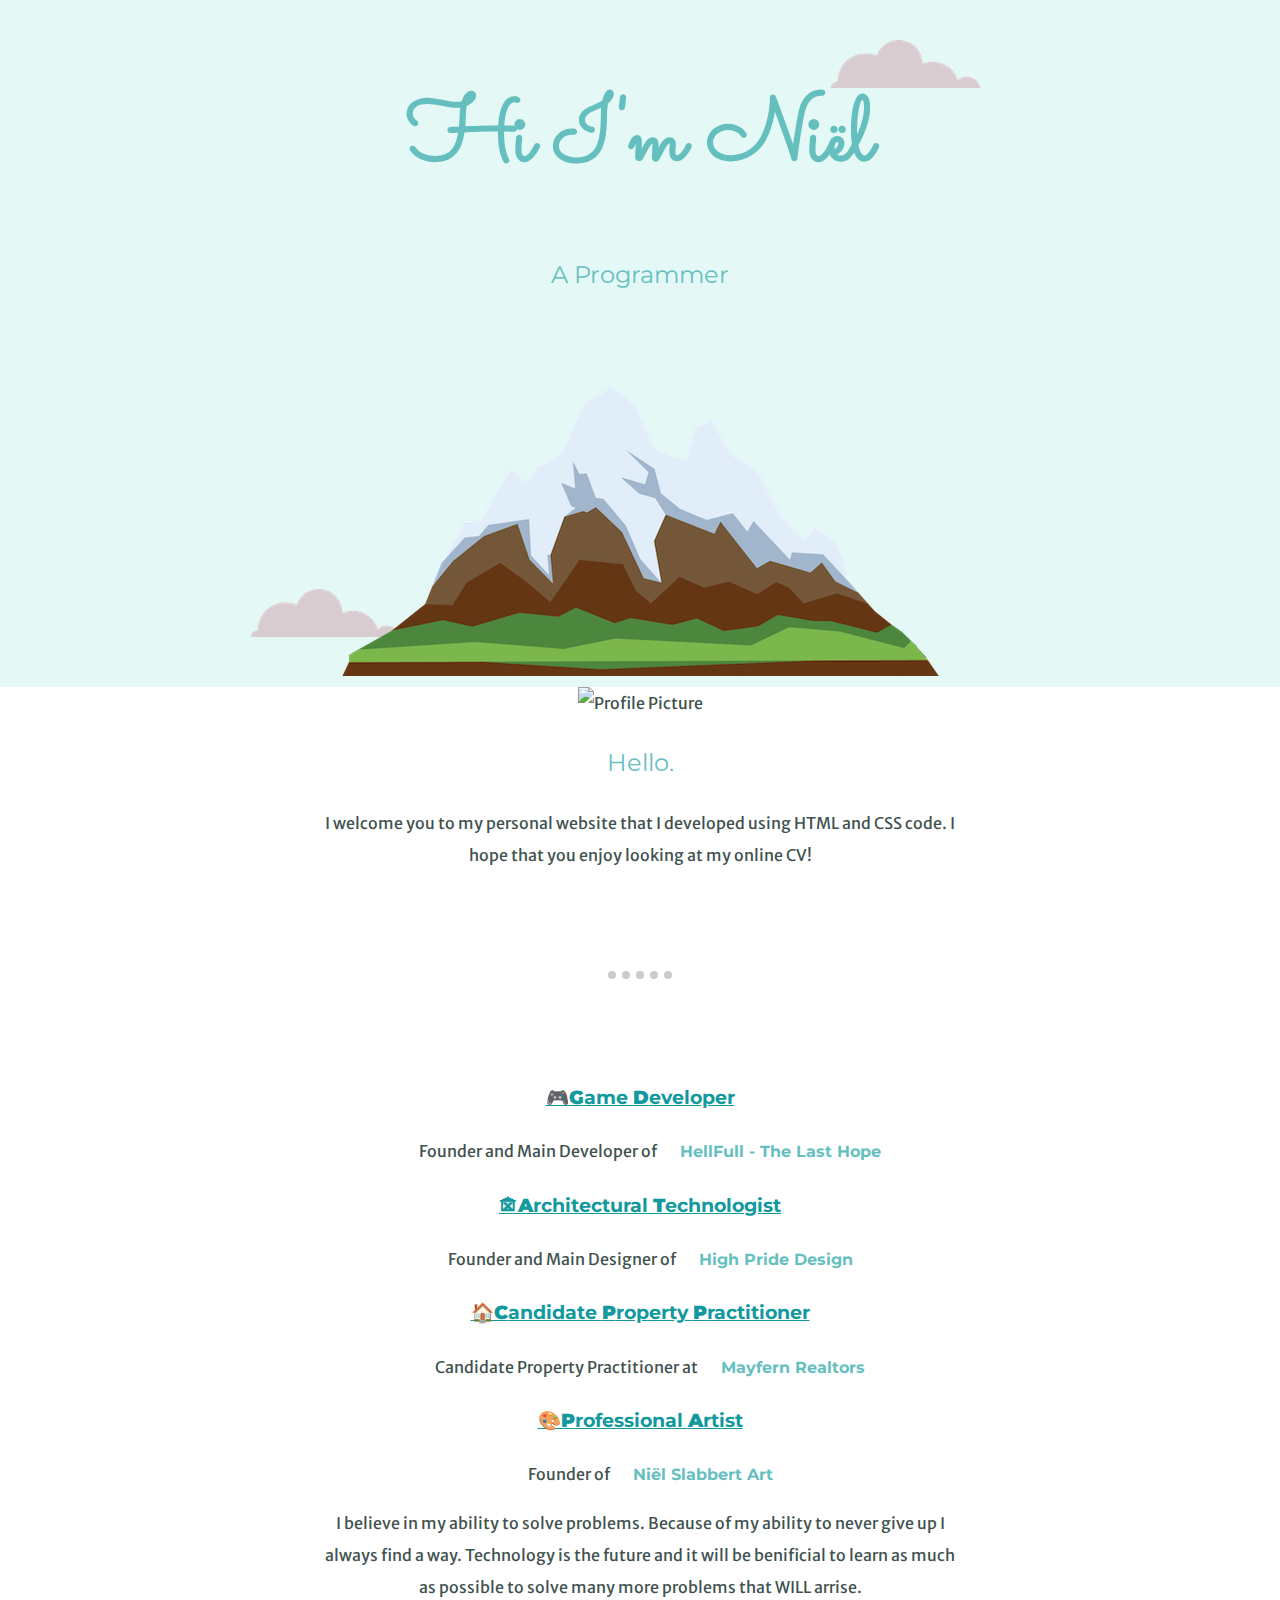
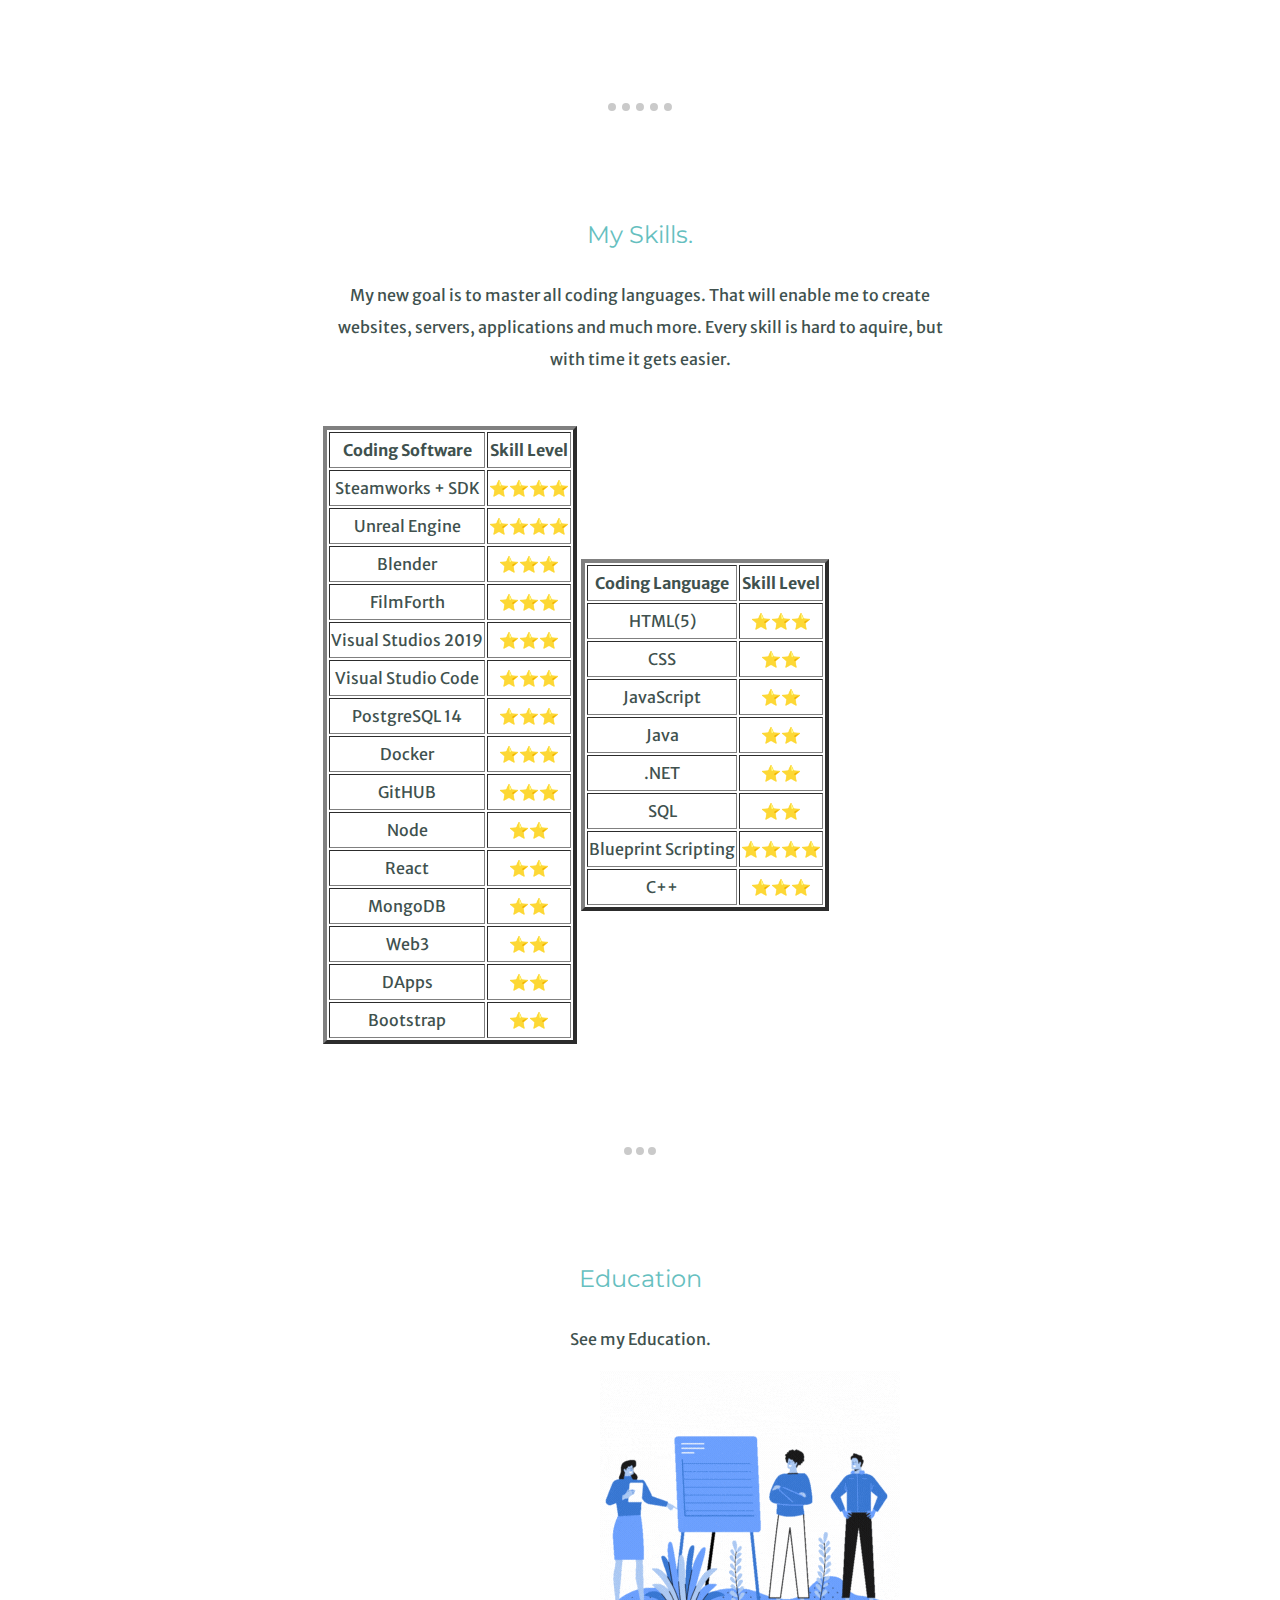
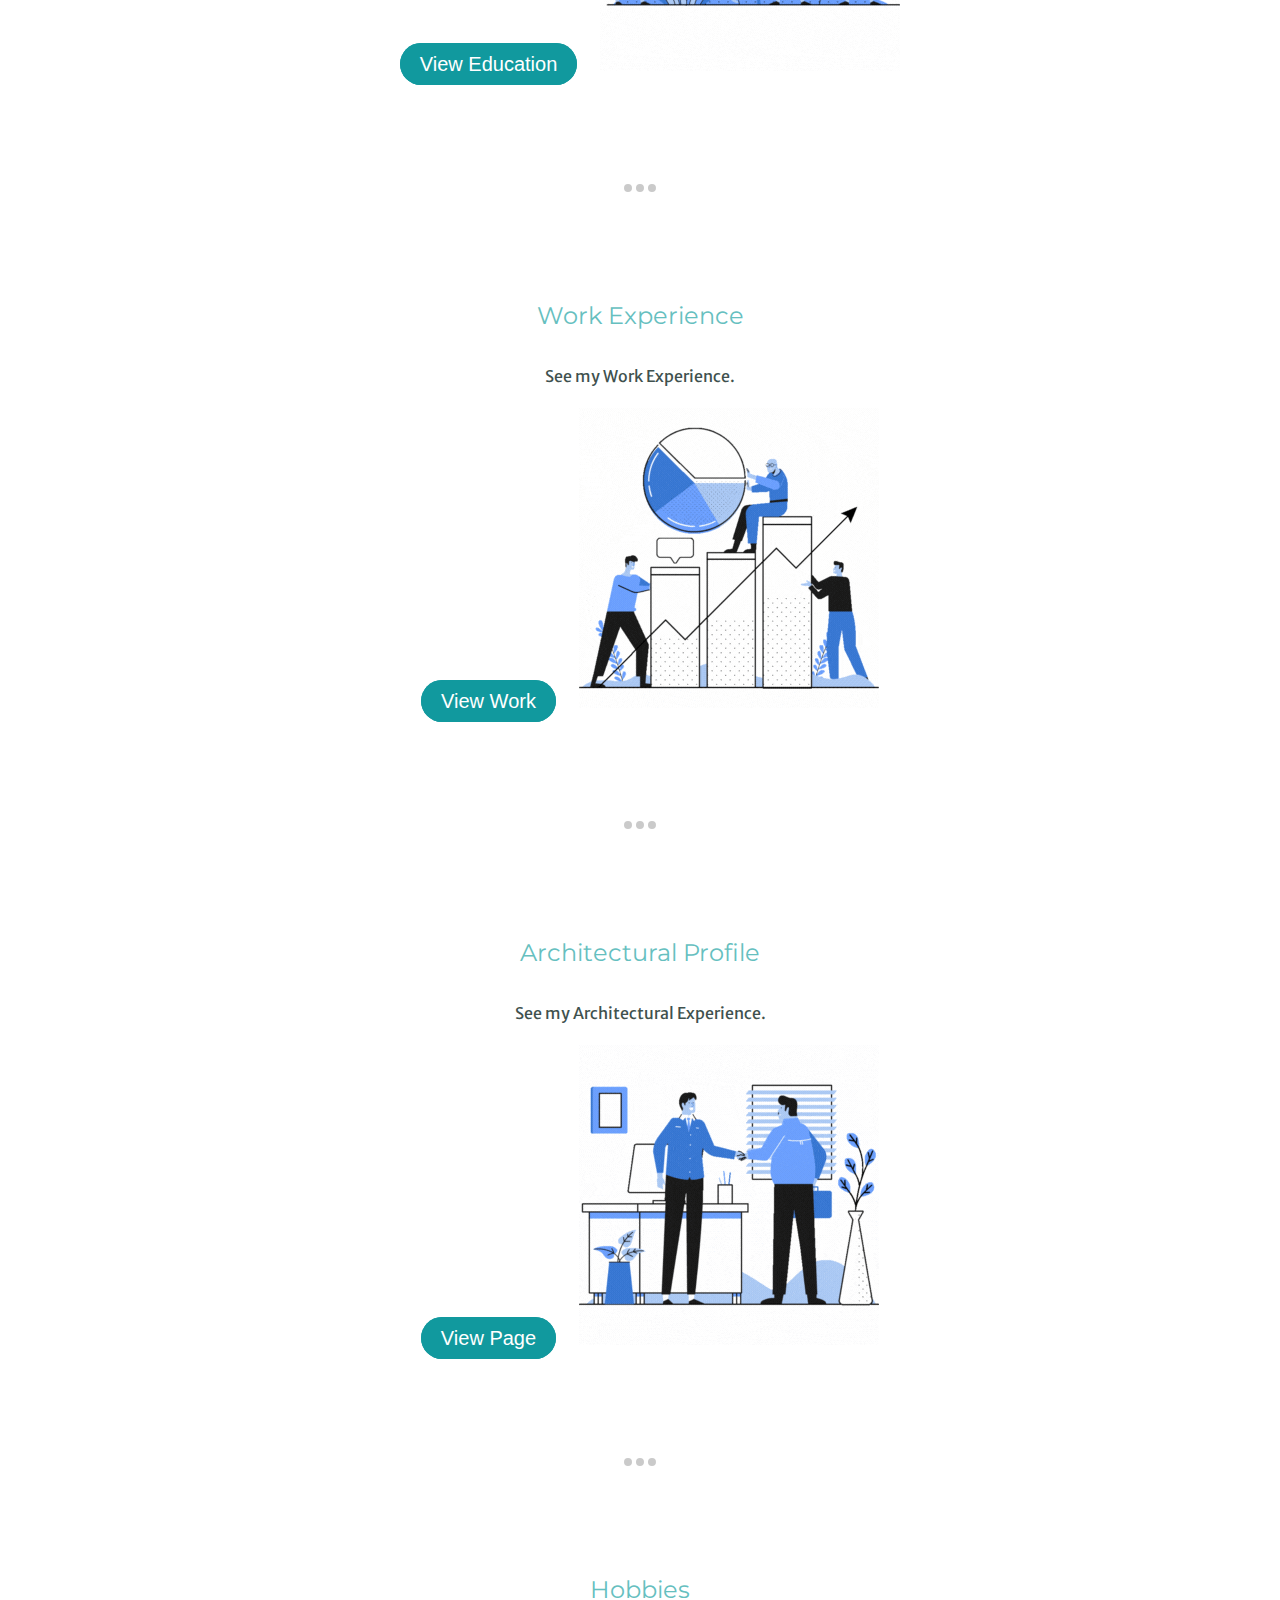
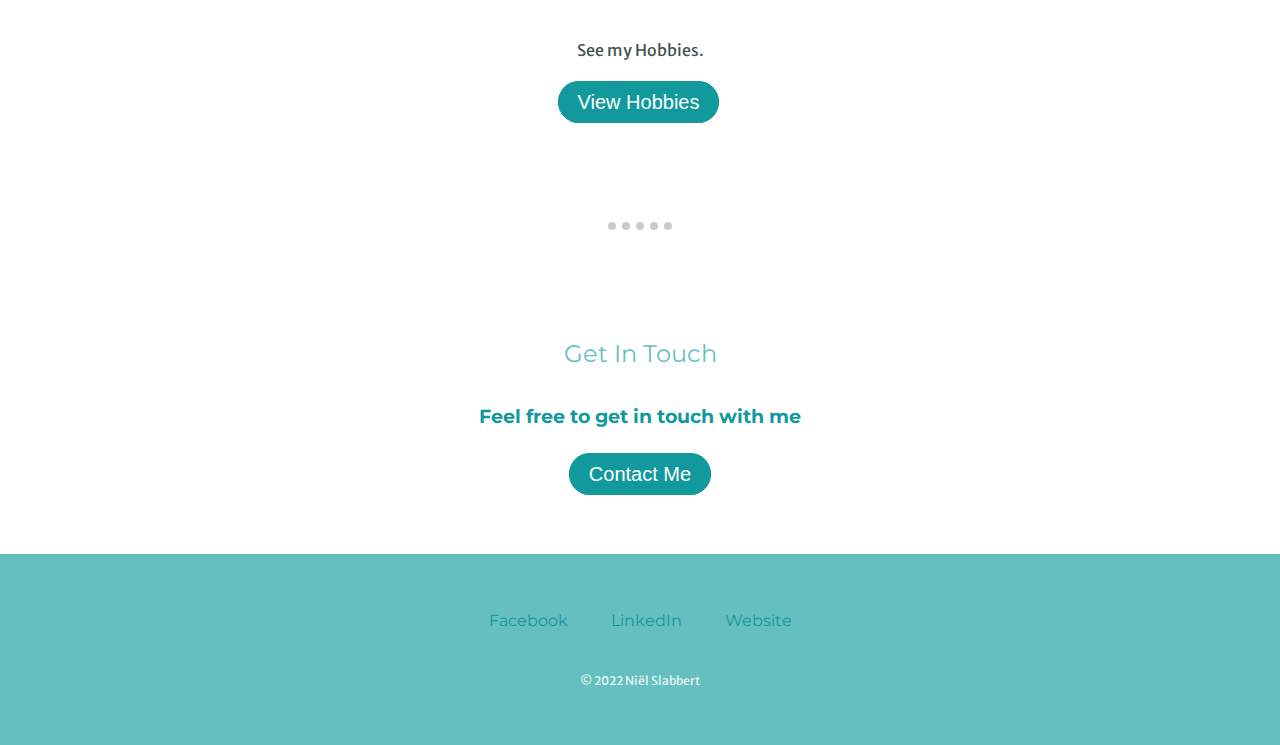
==== commit 8f3f5737: "5th Update? NEWEST UPDATE" ====
--- a/index.html
+++ b/index.html
@@ -61,7 +61,6 @@
             </i></td>
 
             <hr>
-
             <div class="skills">
               <h2>My Skills.</h2>
                 <p> My new
@@ -219,49 +218,55 @@
 
             <hr>
             <div class="education">
-                <img class="education" src="images/Education.Icon.gif" alt="">
+                
                 <h2>Education</h2>
                 <p>See my Education.</p>
-                <a class="btn4" href="education.html">View Education</a>
-                
+                <a class="btn0" href="education.html">View Education</a>
+        <img class="education" src="images/Education.Icon.gif" alt="">
             </div>    
                
             <hr>
             <div class="work">
-                <img class="work" src="images/Work.Icon.gif" alt="">
+                
                 <h2>Work Experience</h2>
                 <p>See my Work Experience.</p>
-                
+                <a class="btn0" href="workexperience.html">View Work</a>
+        <img class="work" src="images/Work.Icon.gif" alt="">
             </div>
                 
             <hr>
             <div class="architecture">
-                <img class="architecture" src="images/Architecture.Icon.gif" alt="">
+                
                 <h2>Architectural Profile</h2>
                 <p>See my Architectural Experience.</p>
-                
+                <a class="btn0" href="architectural.html">View Page</a>
+        <img class="architecture" src="images/Architecture.Icon.gif" alt="">
             </div>
           
-            <hr>
-                <div class="hobbies">
-                <img class="hobbies" src="images/Hobbies.Icon.gif" alt="">
+           <hr>
+            <div class="hobbies">
+                
                 <h2>Hobbies</h2>
                 <p>See my Hobbies.</p>
-                
-
-            <hr>
-            <div class="contact-me">
-              <h2>Get In Touch</h2>
-              <h3>Feel free to get in touch with me </h3>
-              <a class="btn0" href="mailto:nielslabbertart@email.com">Contact Me</a>
-            </div>
-          </div>
-          
-          <div class="bottom-container">
-            <a class="footer-link" href="https://www.facebook.com/niel.slabbert.545/">Facebook</a>
-            <a class="footer-link" href="https://www.linkedin.com/in/ni%C3%ABl-slabbert-400993221/">LinkedIn</a>
-            <a class="footer-link" href="https://nielslabbert.github.io/PersonalSite/">Website</a>
-            <p class="copyright">© 2022 Niël Slabbert</p>
-          </div>
-    </body>
+                <a class="btn0" href="hobbies.html">View Hobbies</a>
+        <img class="hobbies" src="Images/Hobbies.Icon.gif" alt="">
+            </div>  
+    </div>
+            
+            <hr>
+                <div class="contact-me">
+                    <h2>Get In Touch</h2>
+                    <h3>Feel free to get in touch with me </h3>
+                    <a class="btn0" href="mailto:nielslabbertart@email.com">Contact Me</a>
+                </div>
+                
+                <div class="bottom-container">
+                    <a class="footer-link" href="https://www.facebook.com/niel.slabbert.545/">Facebook</a>
+                    <a class="footer-link" href="https://www.linkedin.com/in/ni%C3%ABl-slabbert-400993221/">LinkedIn</a>
+                    <a class="footer-link" href="https://nielslabbert.github.io/PersonalSite/">Website</a>
+                    <p class="copyright">© 2022 Niël Slabbert</p>
+                </div>
+        
+
+</body>
 </html>--- a/styles.css
+++ b/styles.css
@@ -42,13 +42,14 @@
     width: 50%;
     margin: auto;
 }
+
 .middle-container {
-    background-color: 
 }
 
 .bottom-container {
+    position: relative;
     background-color: #66BFBF;
-    padding: 50px 0px 20px ;
+    padding: 50px 0px 20px;
 }
 
 .bottom-cloud {
@@ -137,144 +138,6 @@
     text-decoration: none;
 }
 
-  .btn1 {
-    background: #11999E;
-    background-image: -webkit-linear-gradient(top,#11999E,#11999E);
-    background-image: -moz-linear-gradient(top, #11999E,#11999E);
-    background-image: -ms-linear-gradient(top,#11999E,#11999E);
-    background-image: -o-linear-gradient(top,#11999E,#11999E);
-    background-image: linear-gradient(to bottom,#11999E,#11999E);
-    -webkit-border-radius: 28;
-    -moz-border-radius: 28;
-    border-radius: 28px;
-    font-family: Arial;
-    color: #ffffff;
-    font-size: 20px;
-    padding: 10px 20px 10px 20px;
-    text-decoration: none;
-}
-  
-  .btn1:hover {
-        background-image: -webkit-linear-gradient(top,#11999E, #3cb0fd, #ffffff);
-        background-image: -moz-linear-gradient(top,#11999E, #3cb0fd, #ffffff);
-        background-image: -ms-linear-gradient(top,#11999E, #3cb0fd, #ffffff);
-        background-image: -o-linear-gradient(top,#11999E,#3cb0fd, #ffffff);
-        background-image: linear-gradient(to bottom,#11999E, #3cb0fd, #ffffff);
-        text-decoration: none;
-}
-
-    .btn2 {
-        background: #11999E;
-        background-image: -webkit-linear-gradient(top,#11999E,#11999E);
-        background-image: -moz-linear-gradient(top, #11999E,#11999E);
-        background-image: -ms-linear-gradient(top,#11999E,#11999E);
-        background-image: -o-linear-gradient(top,#11999E,#11999E);
-        background-image: linear-gradient(to bottom,#11999E,#11999E);
-        -webkit-border-radius: 28;
-        -moz-border-radius: 28;
-        border-radius: 28px;
-        font-family: Arial;
-        color: #ffffff;
-        font-size: 20px;
-        padding: 10px 20px 10px 20px;
-        text-decoration: none;
-    
-}
-  
-    .btn2:hover {
-            background: #3cb0fd;
-            background-image: -webkit-linear-gradient(top,#11999E, #3cb0fd, #ffffff);
-            background-image: -moz-linear-gradient(top,#11999E, #3cb0fd, #ffffff);
-            background-image: -ms-linear-gradient(top,#11999E, #3cb0fd, #ffffff);
-            background-image: -o-linear-gradient(top,#11999E,#3cb0fd, #ffffff);
-            background-image: linear-gradient(to bottom,#11999E, #3cb0fd, #ffffff);
-            text-decoration: none;
-}
-
-.btn3 {
-    background: #11999E;
-    background-image: -webkit-linear-gradient(top,#11999E,#11999E);
-    background-image: -moz-linear-gradient(top, #11999E,#11999E);
-    background-image: -ms-linear-gradient(top,#11999E,#11999E);
-    background-image: -o-linear-gradient(top,#11999E,#11999E);
-    background-image: linear-gradient(to bottom,#11999E,#11999E);
-    -webkit-border-radius: 28;
-    -moz-border-radius: 28;
-    border-radius: 28px;
-    font-family: Arial;
-    color: #ffffff;
-    font-size: 20px;
-    padding: 10px 20px 10px 20px;
-    text-decoration: none;
-
-}
-
-.btn3:hover {
-        background: #3cb0fd;
-        background-image: -webkit-linear-gradient(top,#11999E, #3cb0fd, #ffffff);
-        background-image: -moz-linear-gradient(top,#11999E, #3cb0fd, #ffffff);
-        background-image: -ms-linear-gradient(top,#11999E, #3cb0fd, #ffffff);
-        background-image: -o-linear-gradient(top,#11999E,#3cb0fd, #ffffff);
-        background-image: linear-gradient(to bottom,#11999E, #3cb0fd, #ffffff);
-        text-decoration: none;
-}
-
-.btn4 {
-    background: #11999E;
-    background-image: -webkit-linear-gradient(top,#11999E,#11999E);
-    background-image: -moz-linear-gradient(top, #11999E,#11999E);
-    background-image: -ms-linear-gradient(top,#11999E,#11999E);
-    background-image: -o-linear-gradient(top,#11999E,#11999E);
-    background-image: linear-gradient(to bottom,#11999E,#11999E);
-    -webkit-border-radius: 28;
-    -moz-border-radius: 28;
-    border-radius: 28px;
-    font-family: Arial;
-    color: #ffffff;
-    font-size: 20px;
-    padding: 10px 20px 10px 20px;
-    text-decoration: none;
-
-}
-
-.btn4:hover {
-        background: #3cb0fd;
-        background-image: -webkit-linear-gradient(top,#11999E, #3cb0fd, #ffffff);
-        background-image: -moz-linear-gradient(top,#11999E, #3cb0fd, #ffffff);
-        background-image: -ms-linear-gradient(top,#11999E, #3cb0fd, #ffffff);
-        background-image: -o-linear-gradient(top,#11999E,#3cb0fd, #ffffff);
-        background-image: linear-gradient(to bottom,#11999E, #3cb0fd, #ffffff);
-        text-decoration: none;
-}
-
-.btn5 {
-    background: #11999E;
-    background-image: -webkit-linear-gradient(top,#11999E,#11999E);
-    background-image: -moz-linear-gradient(top, #11999E,#11999E);
-    background-image: -ms-linear-gradient(top,#11999E,#11999E);
-    background-image: -o-linear-gradient(top,#11999E,#11999E);
-    background-image: linear-gradient(to bottom,#11999E,#11999E);
-    -webkit-border-radius: 28;
-    -moz-border-radius: 28;
-    border-radius: 28px;
-    font-family: Arial;
-    color: #ffffff;
-    font-size: 20px;
-    padding: 10px 20px 10px 20px;
-    text-decoration: none;
-
-}
-
-.btn5:hover {
-        background: #3cb0fd;
-        background-image: -webkit-linear-gradient(top,#11999E, #3cb0fd, #ffffff);
-        background-image: -moz-linear-gradient(top,#11999E, #3cb0fd, #ffffff);
-        background-image: -ms-linear-gradient(top,#11999E, #3cb0fd, #ffffff);
-        background-image: -o-linear-gradient(top,#11999E,#3cb0fd, #ffffff);
-        background-image: linear-gradient(to bottom,#11999E, #3cb0fd, #ffffff);
-        text-decoration: none;
-}
-
 .copyright{
     color: #eaf6f6;
     font-size: 0.75rem;
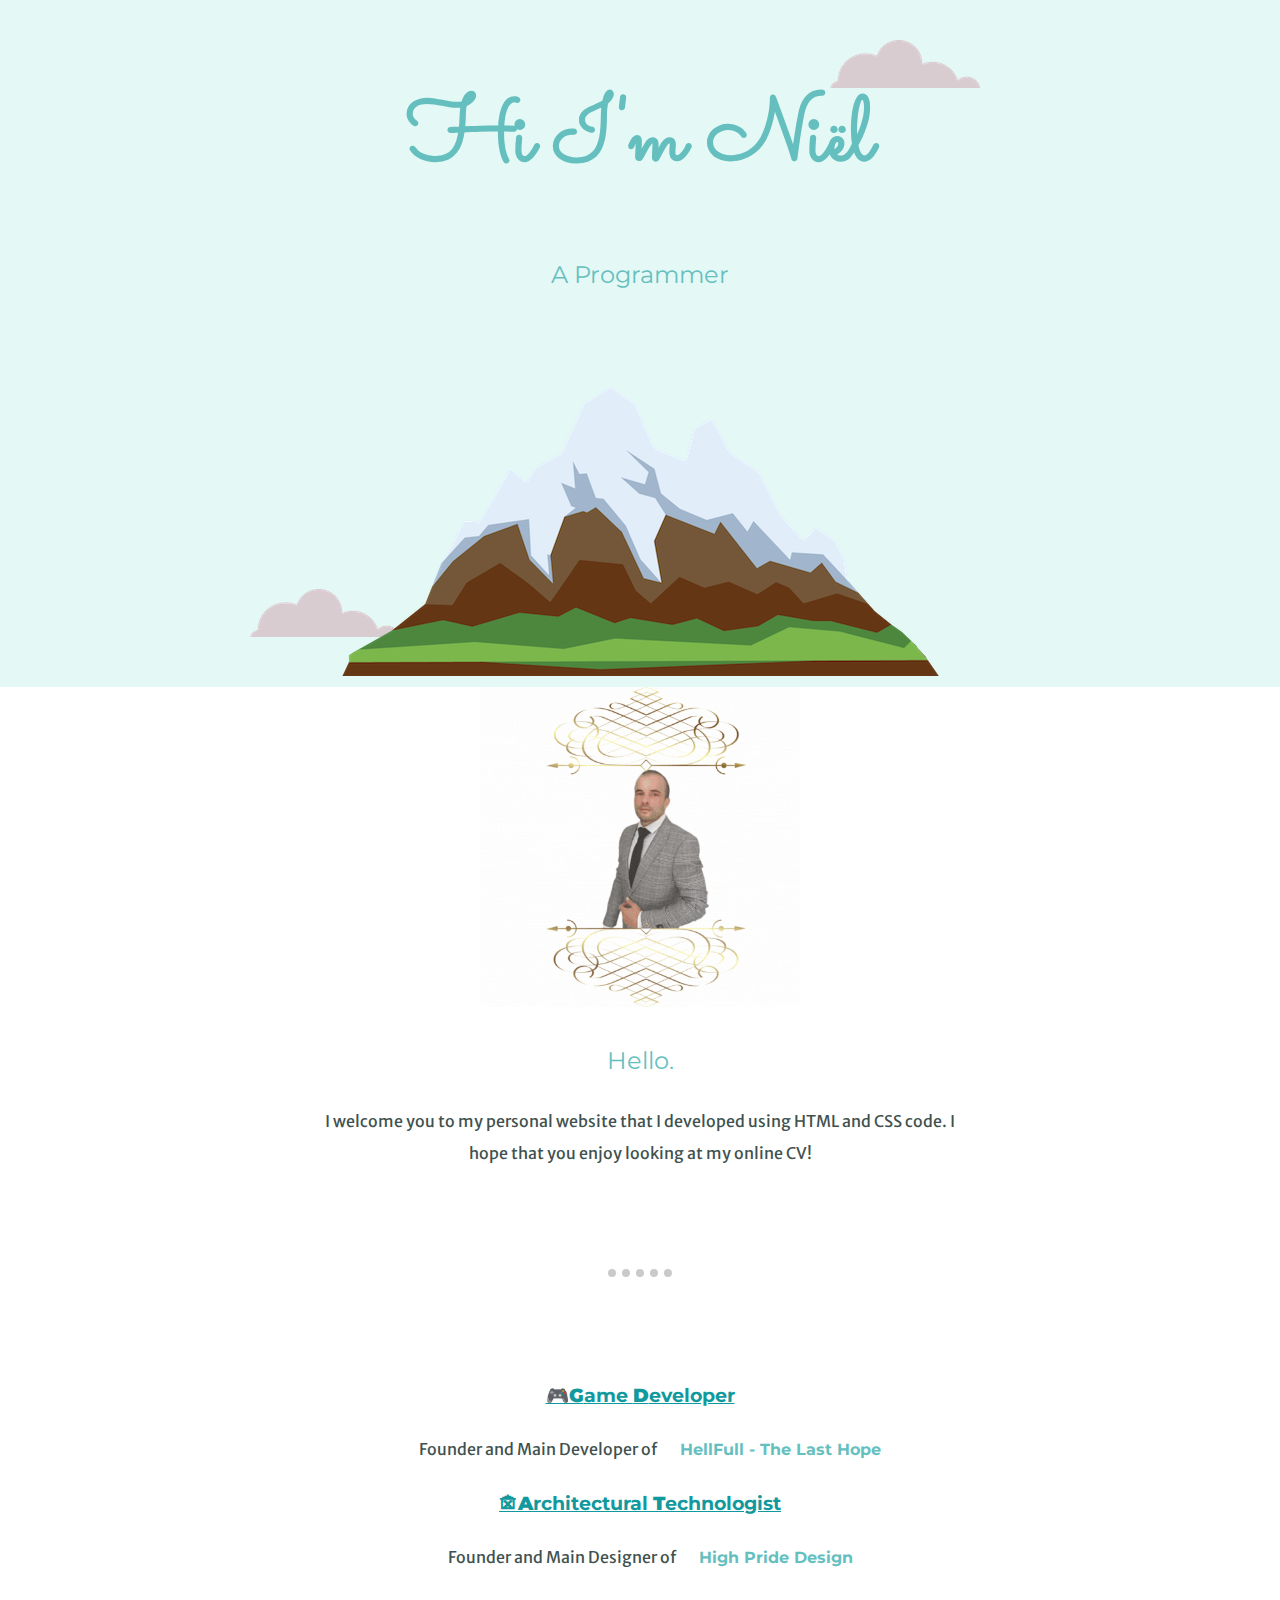
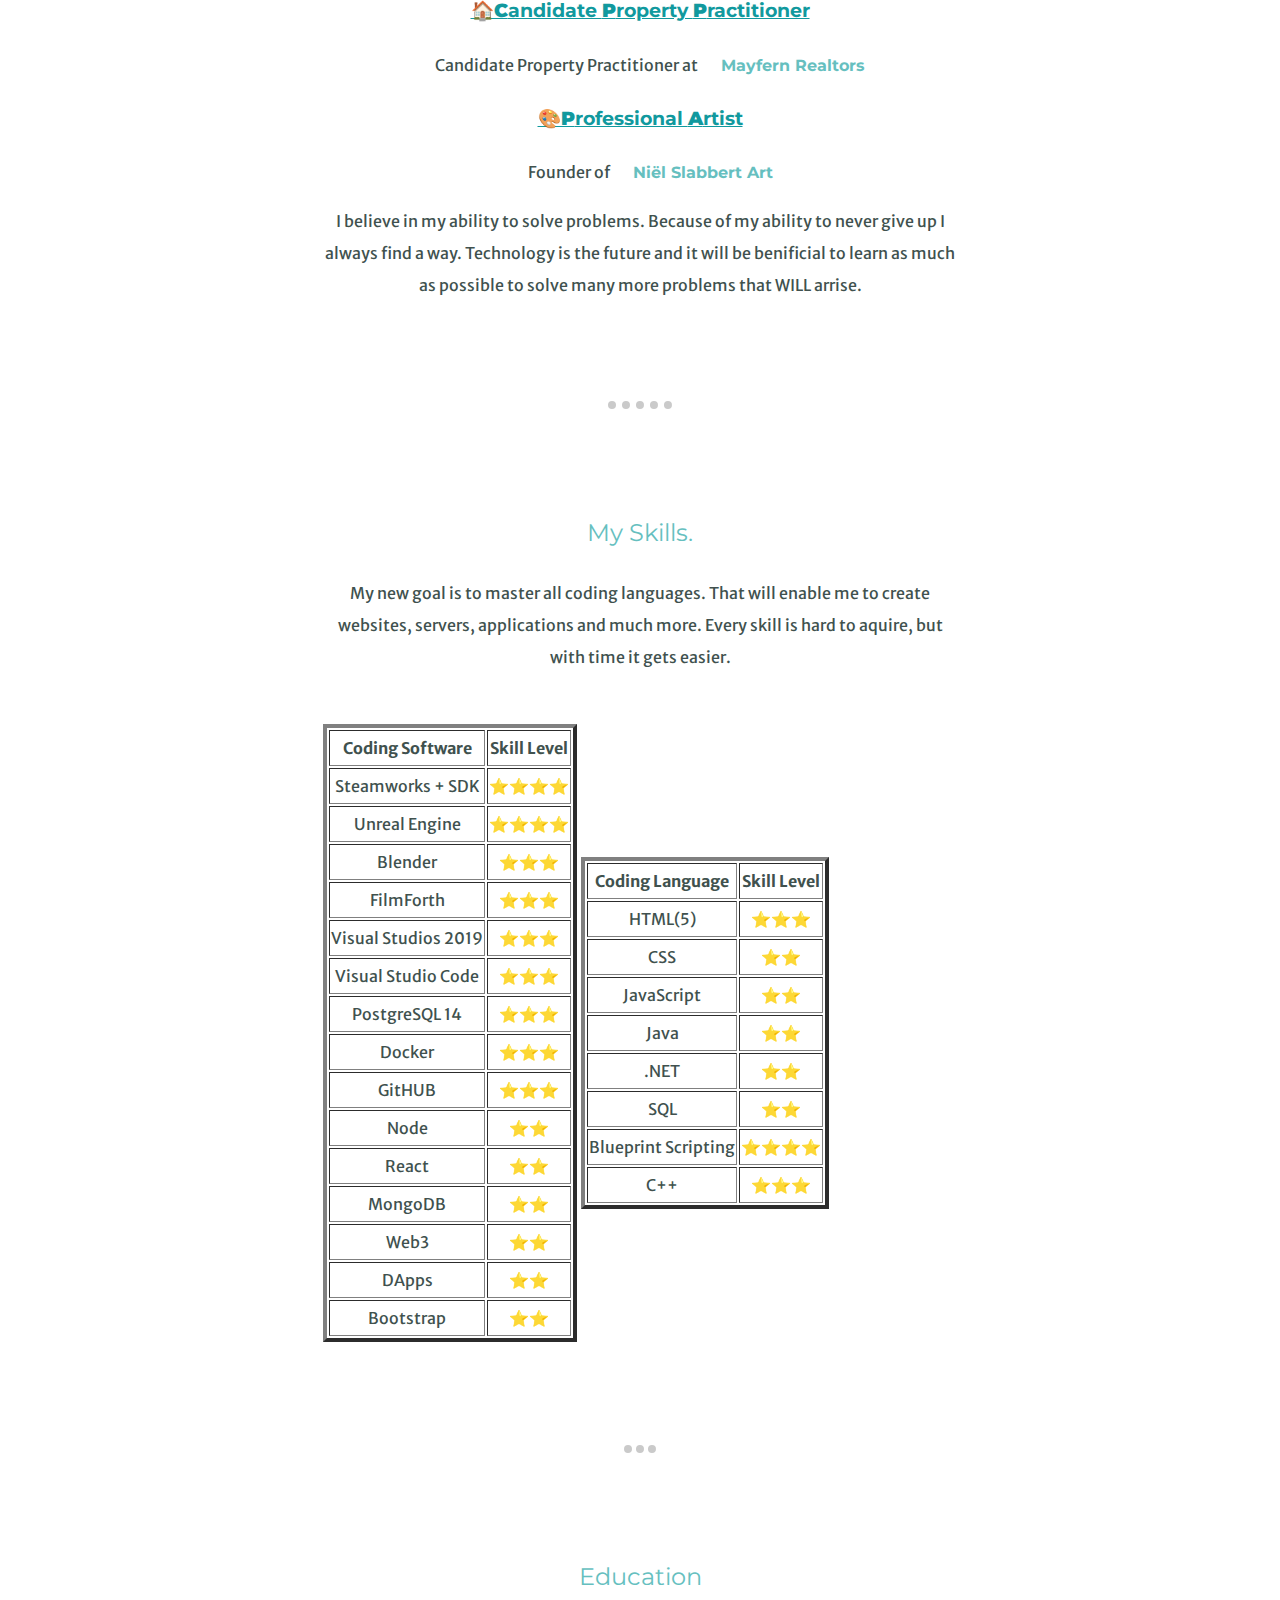
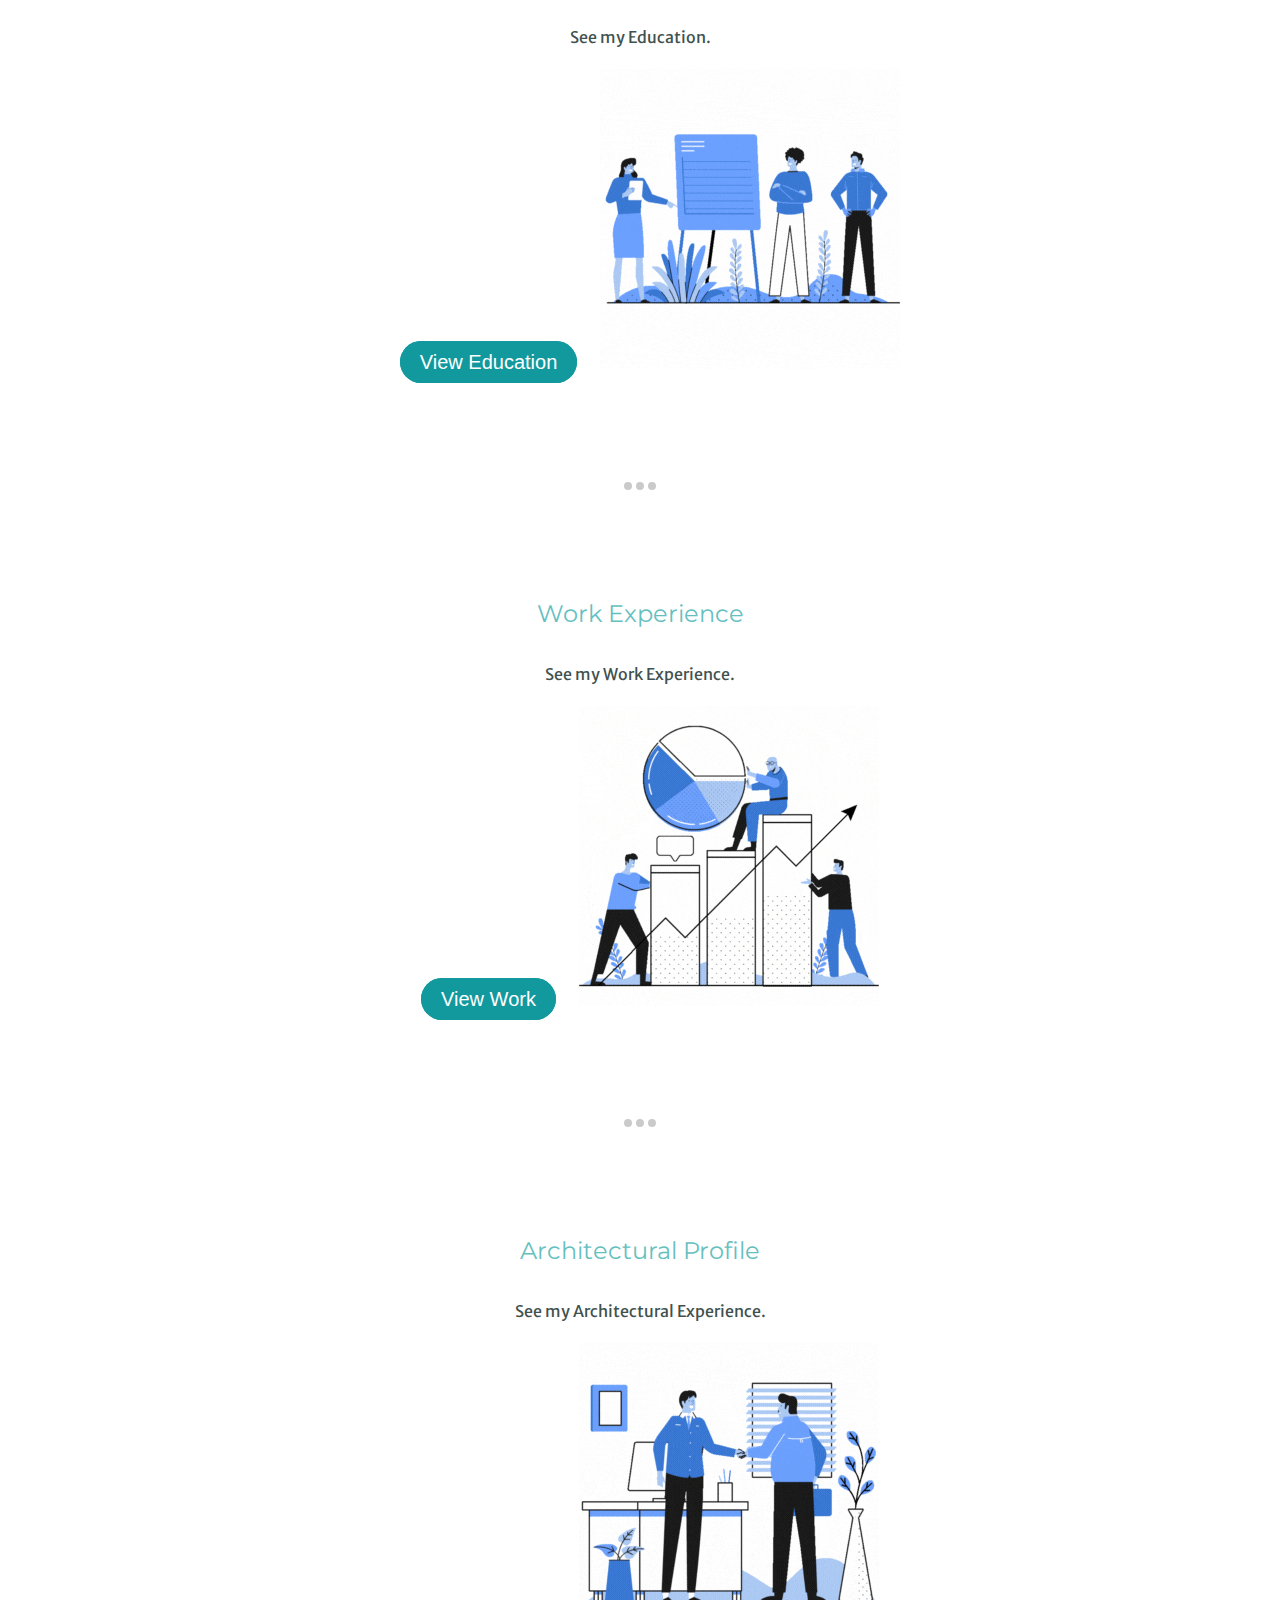
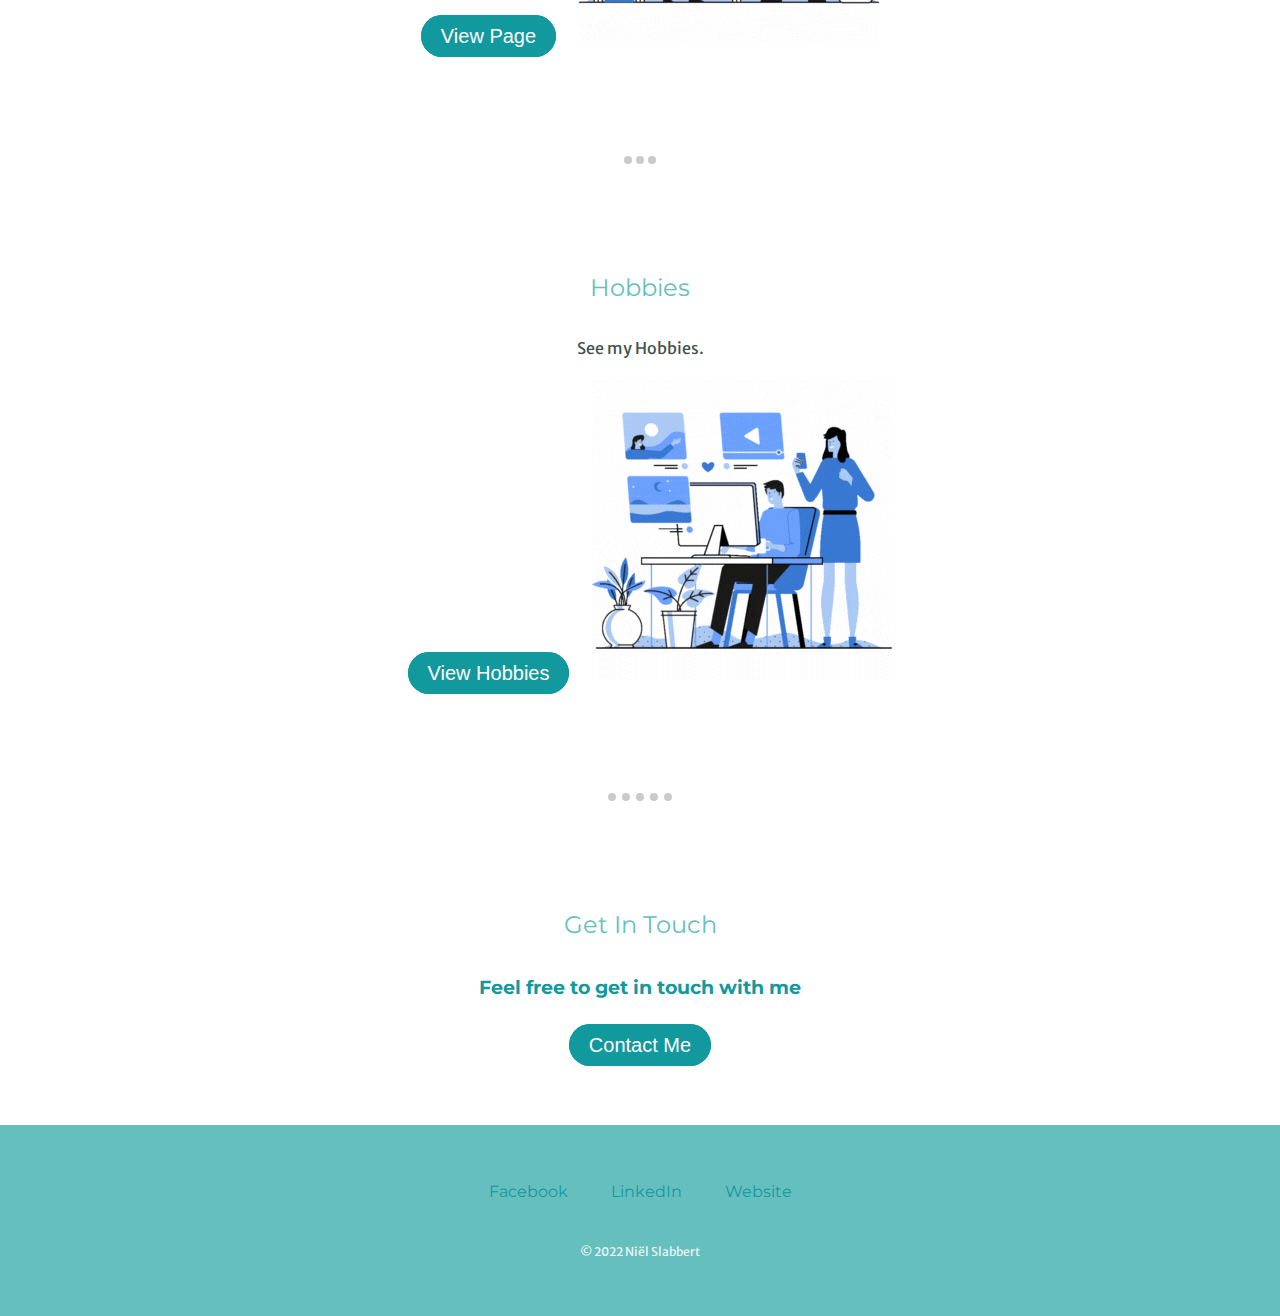
==== commit be23e760: "Update index.html" ====
--- a/index.html
+++ b/index.html
@@ -25,7 +25,7 @@
         
         <div class="middle-container">
             <div class="profile">
-              <img class="profile-picture" src="Images/Niël Slabbert HTML PFP3.gif" alt="Profile Picture">
+              <img class="profile-picture" src="images/Niël Slabbert HTML PFP3.gif" alt="Profile Picture">
               
               <h2>Hello.</h2>
               <p class="intro">I welcome you to my personal website that I developed using HTML and CSS code. I hope that you enjoy looking at my online CV!</p>
@@ -249,7 +249,7 @@
                 <h2>Hobbies</h2>
                 <p>See my Hobbies.</p>
                 <a class="btn0" href="hobbies.html">View Hobbies</a>
-        <img class="hobbies" src="Images/Hobbies.Icon.gif" alt="">
+        <img class="hobbies" src="images/Hobbies.Icon.gif" alt="">
             </div>  
     </div>
             
@@ -269,4 +269,4 @@
         
 
 </body>
-</html>+</html>
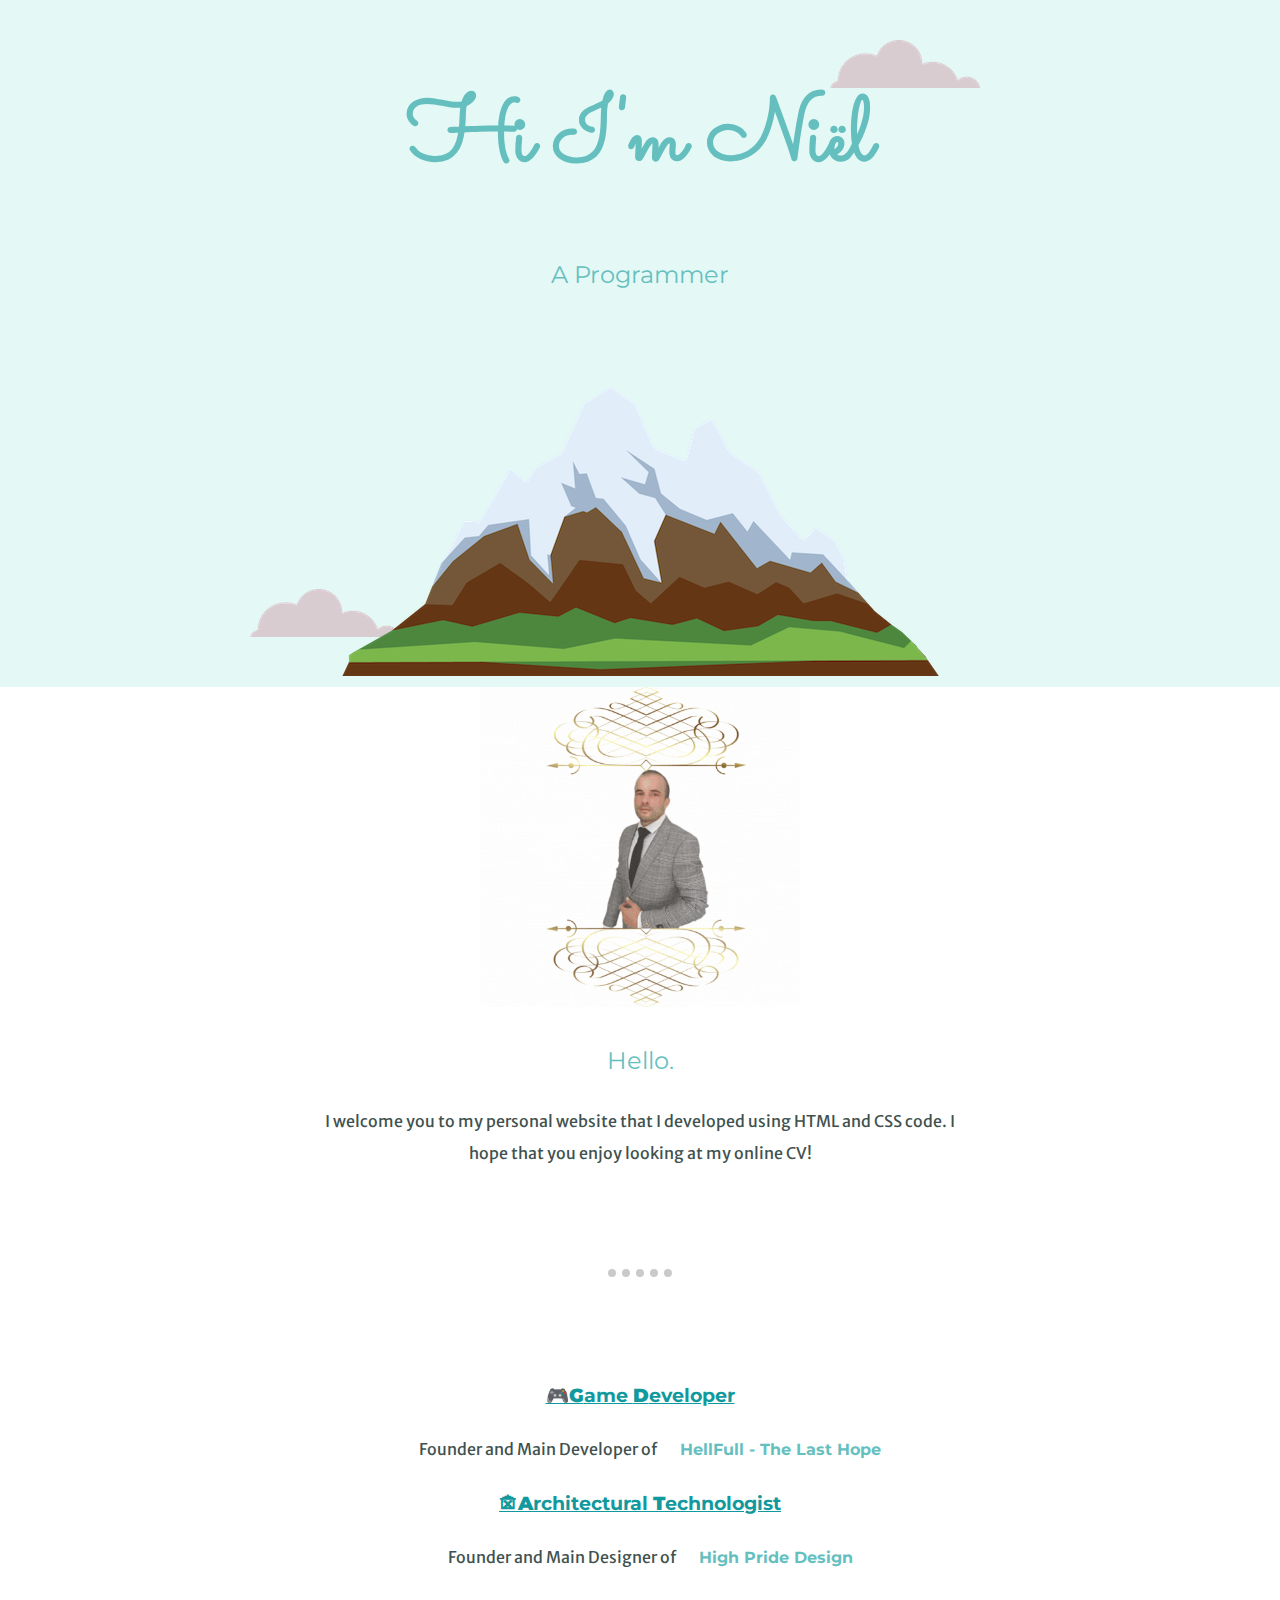
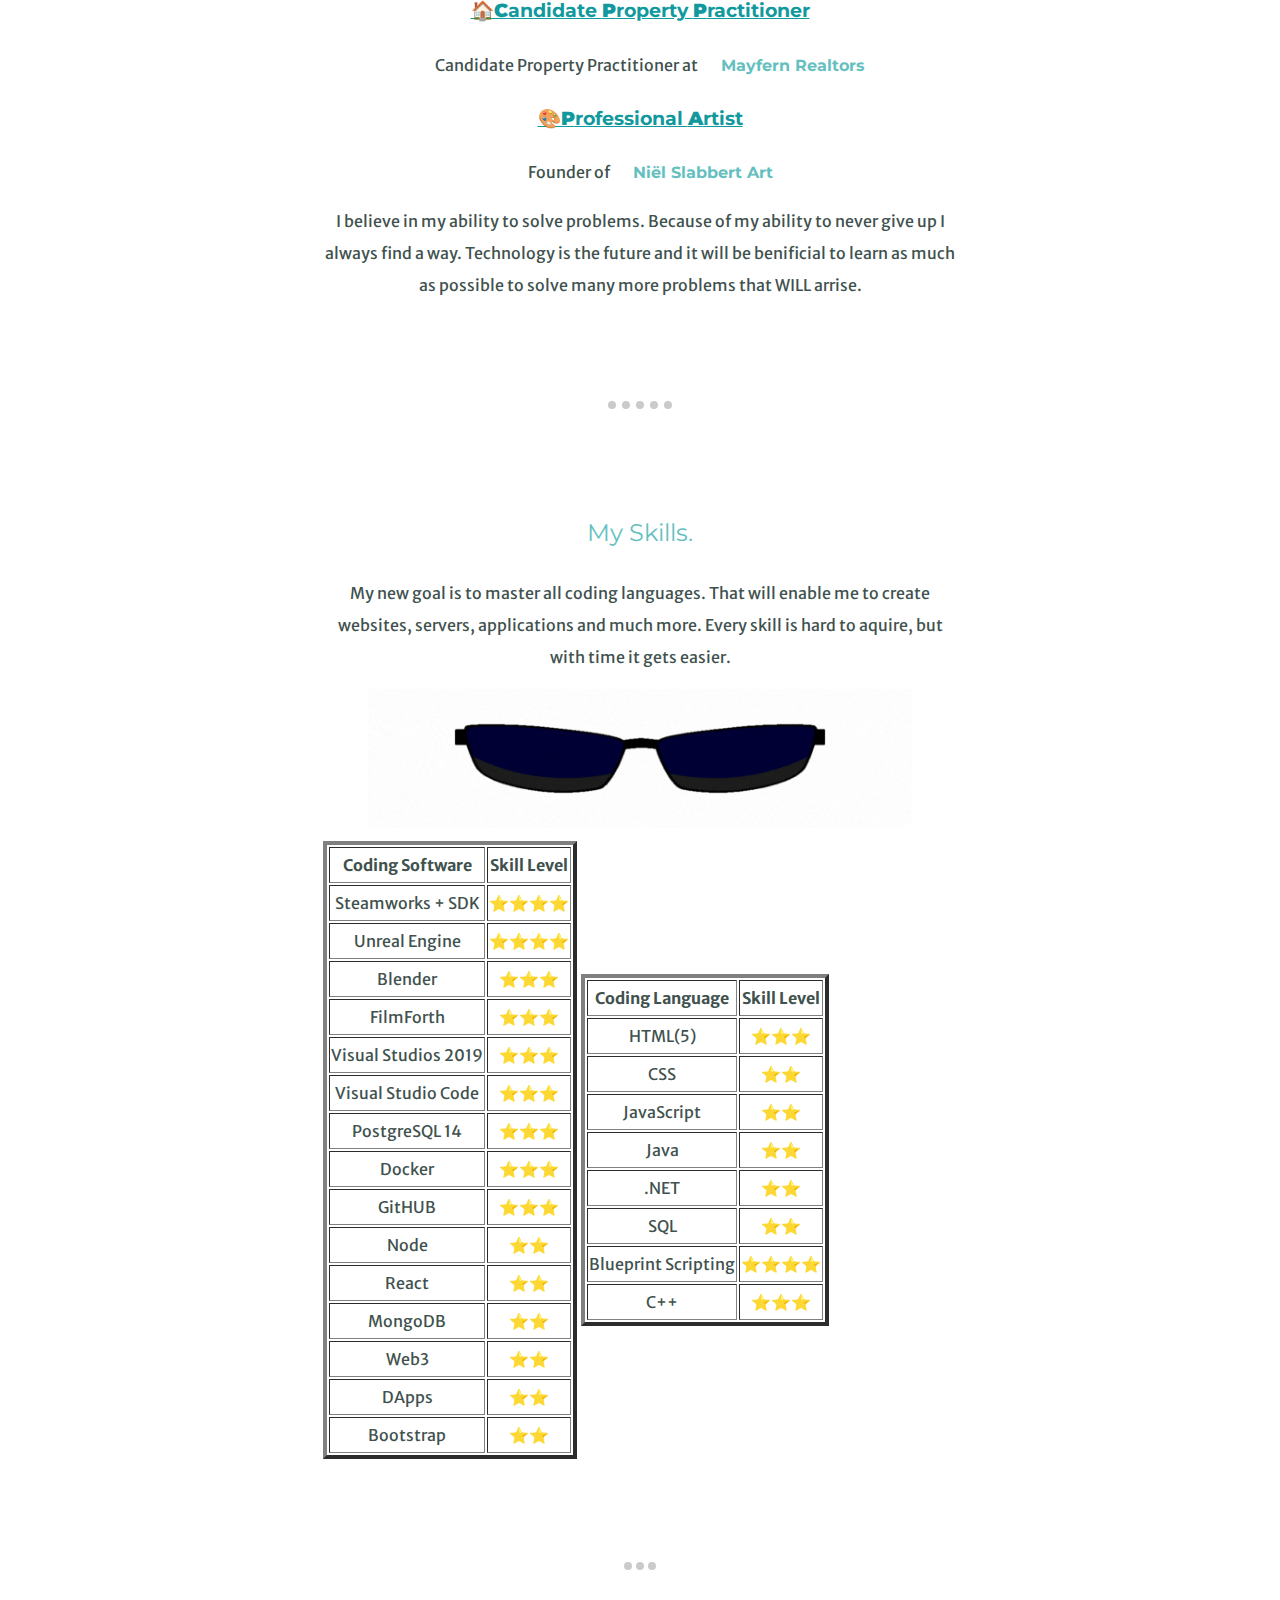
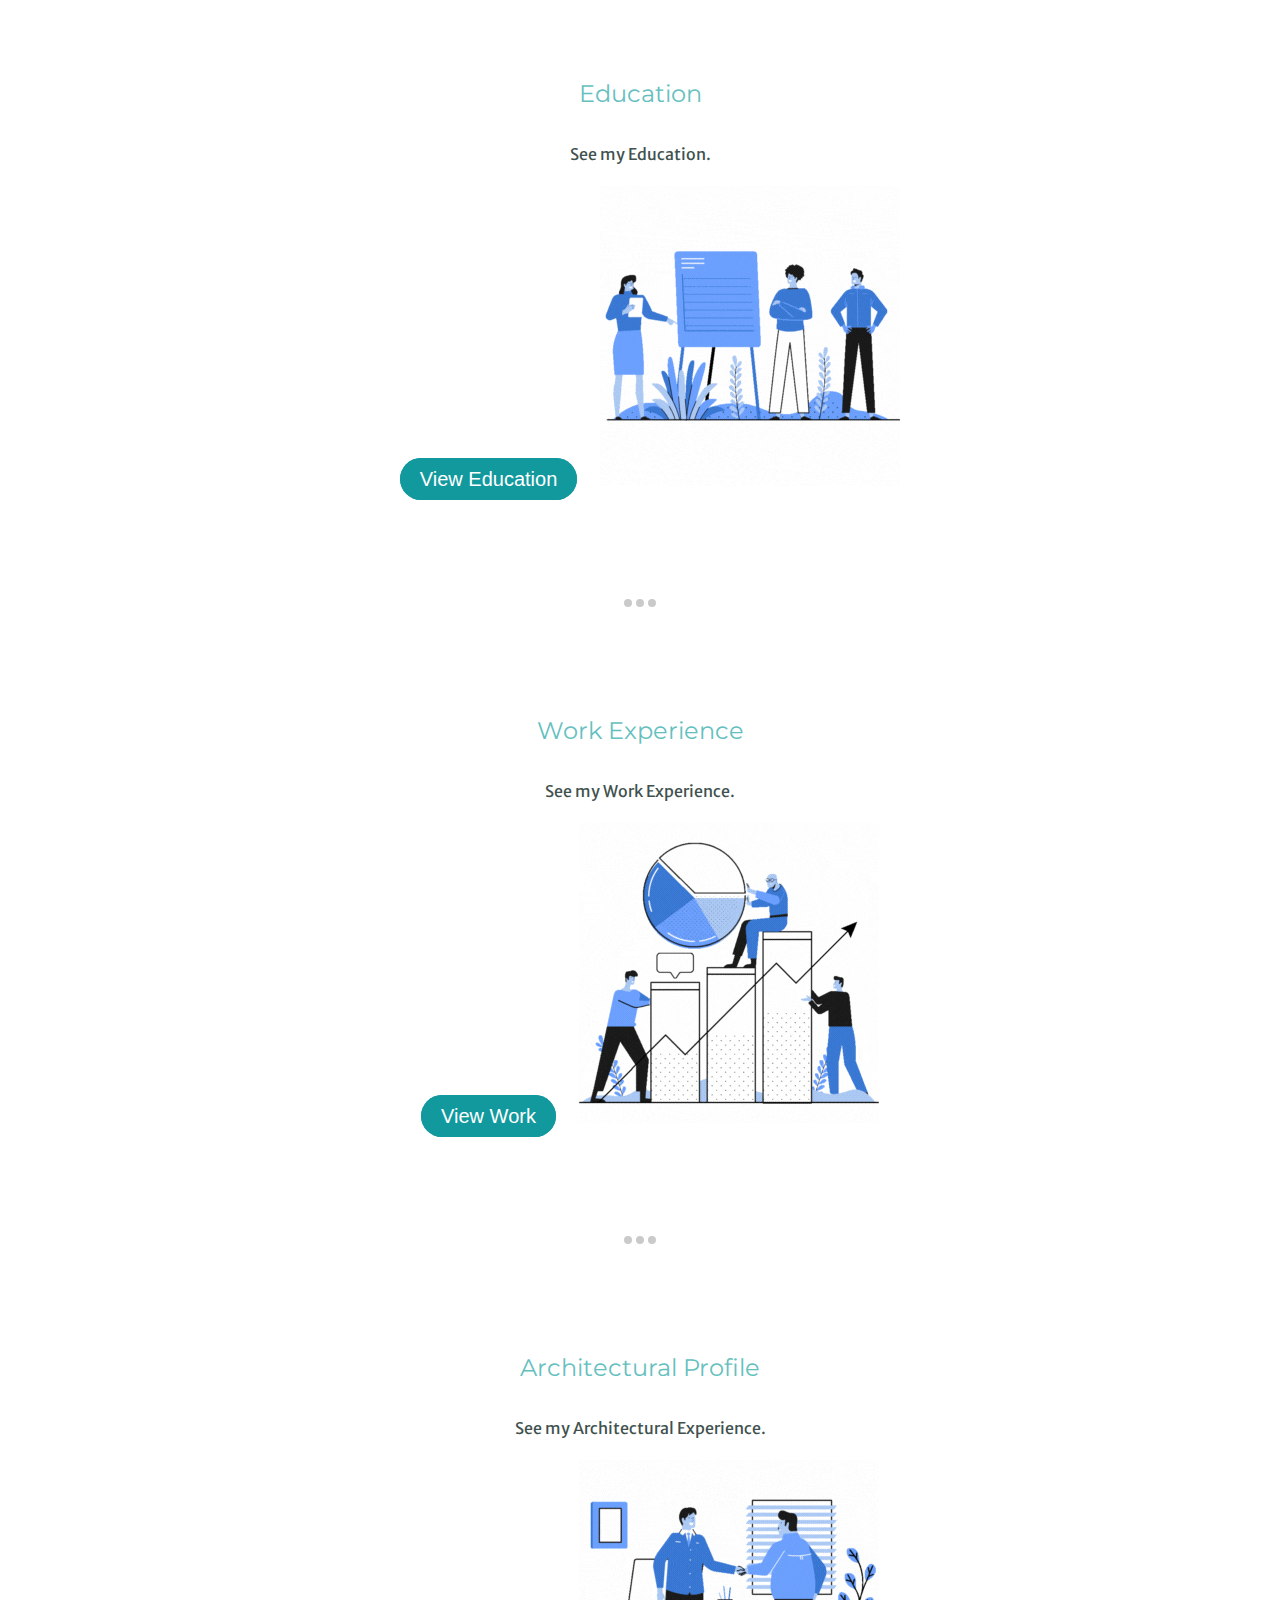
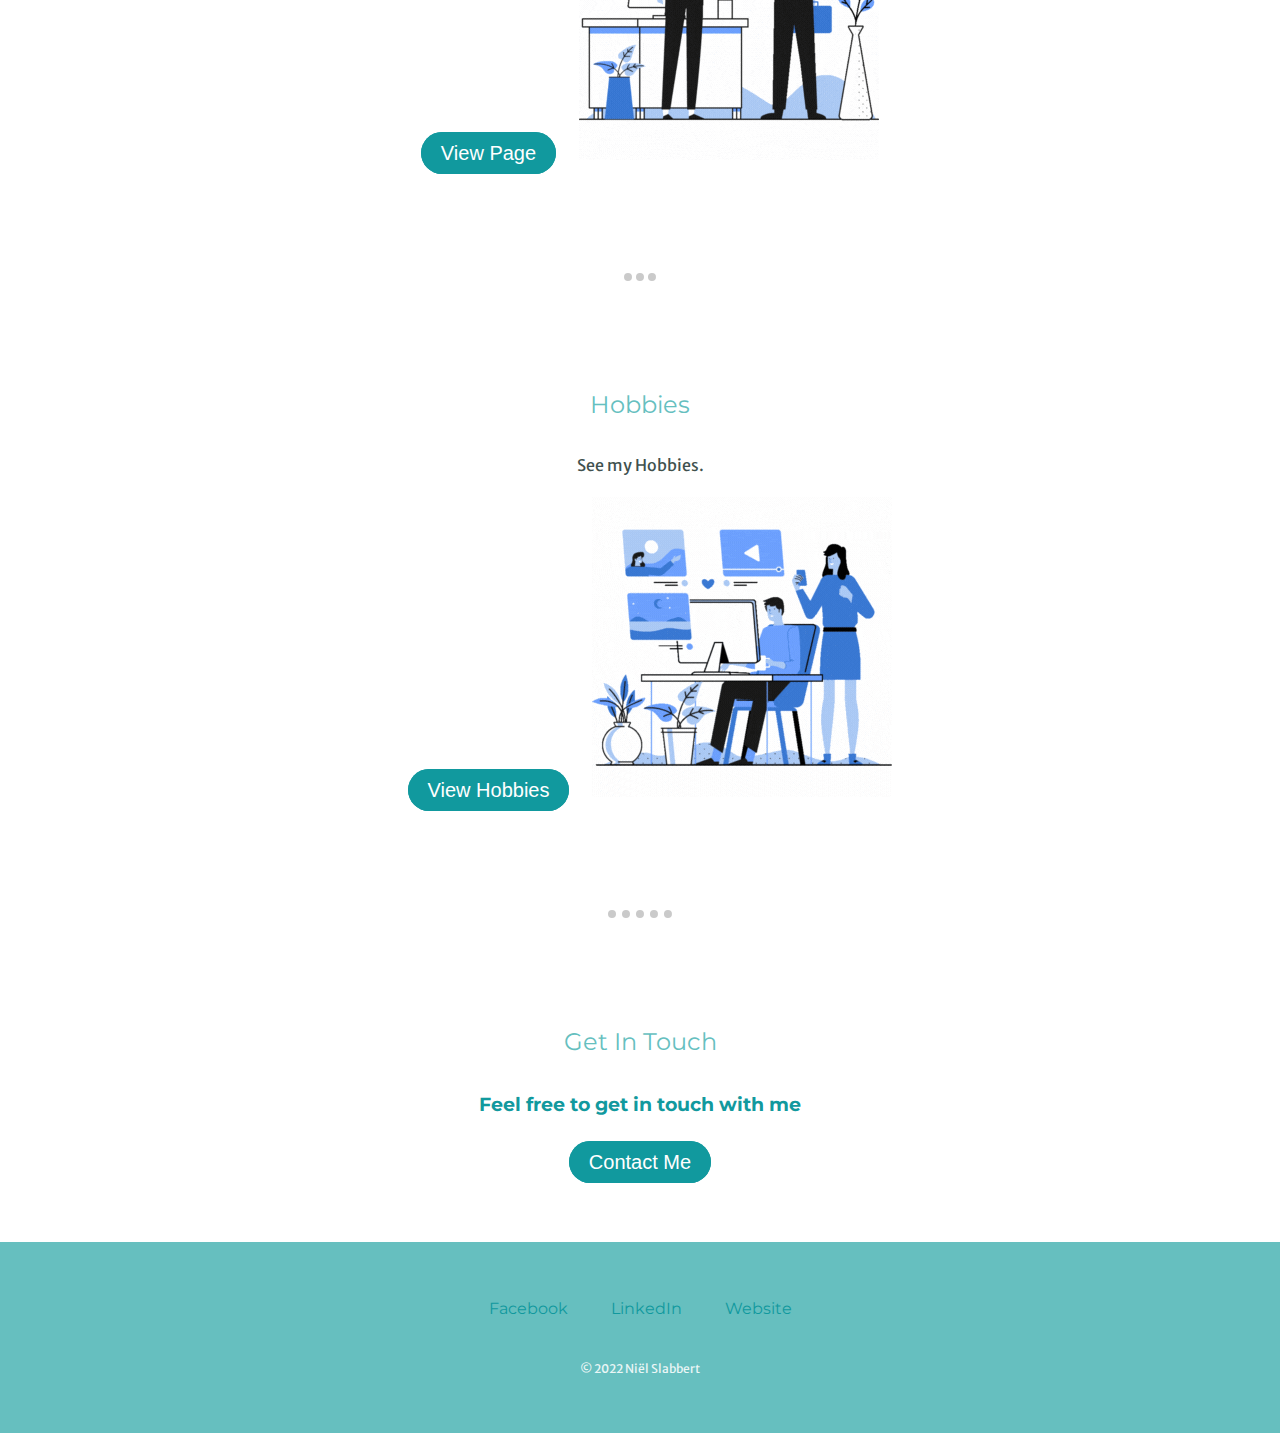
==== commit 054e42ab: "Update index.html" ====
--- a/index.html
+++ b/index.html
@@ -66,7 +66,7 @@
                 <p> My new
                     goal is to master all coding languages. That will enable me to create websites, servers, applications and much more. Every skill is hard to aquire, but with time it gets easier.</p>
               
-                    <img class="programsicon1" src="Images/ProgramsIcon1.gif" alt="">
+                    <img class="programsicon1" src="images/ProgramsIcon1.gif" alt="">
               <table>
                 <tr>
 
